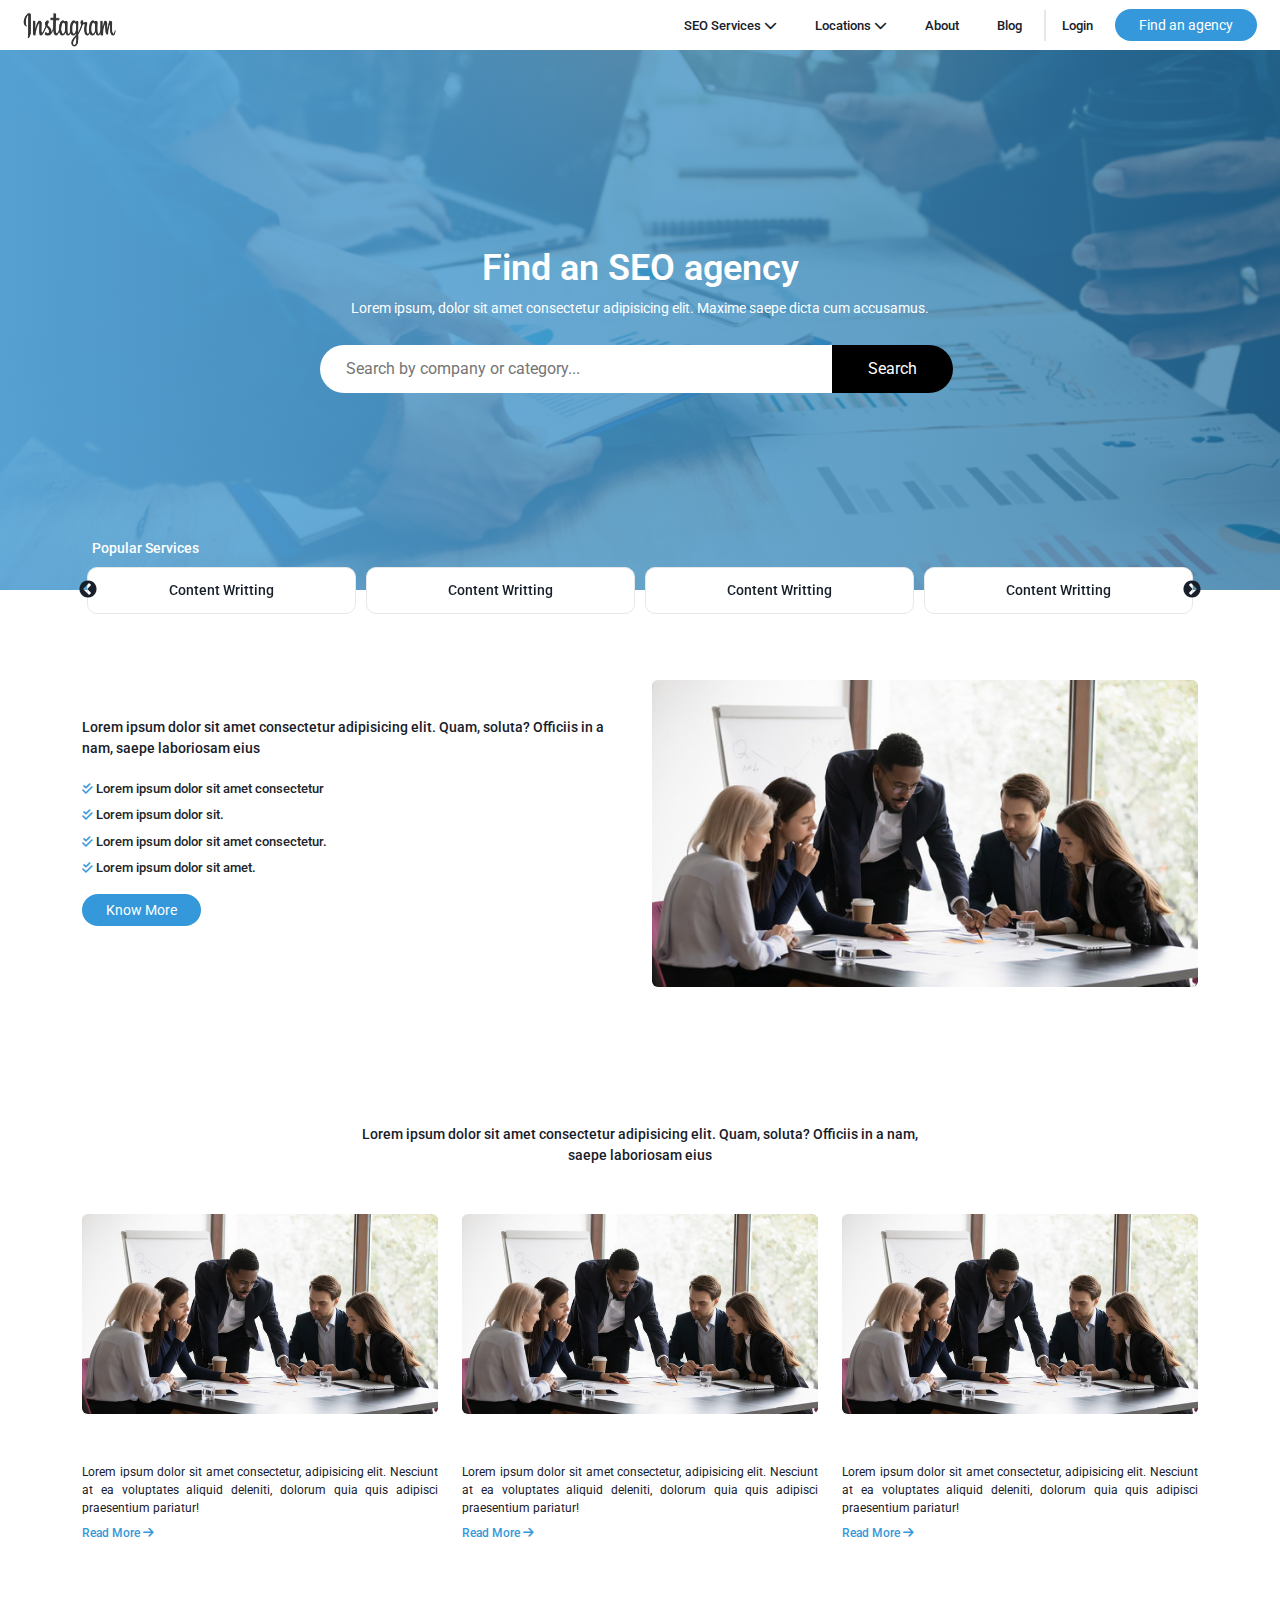
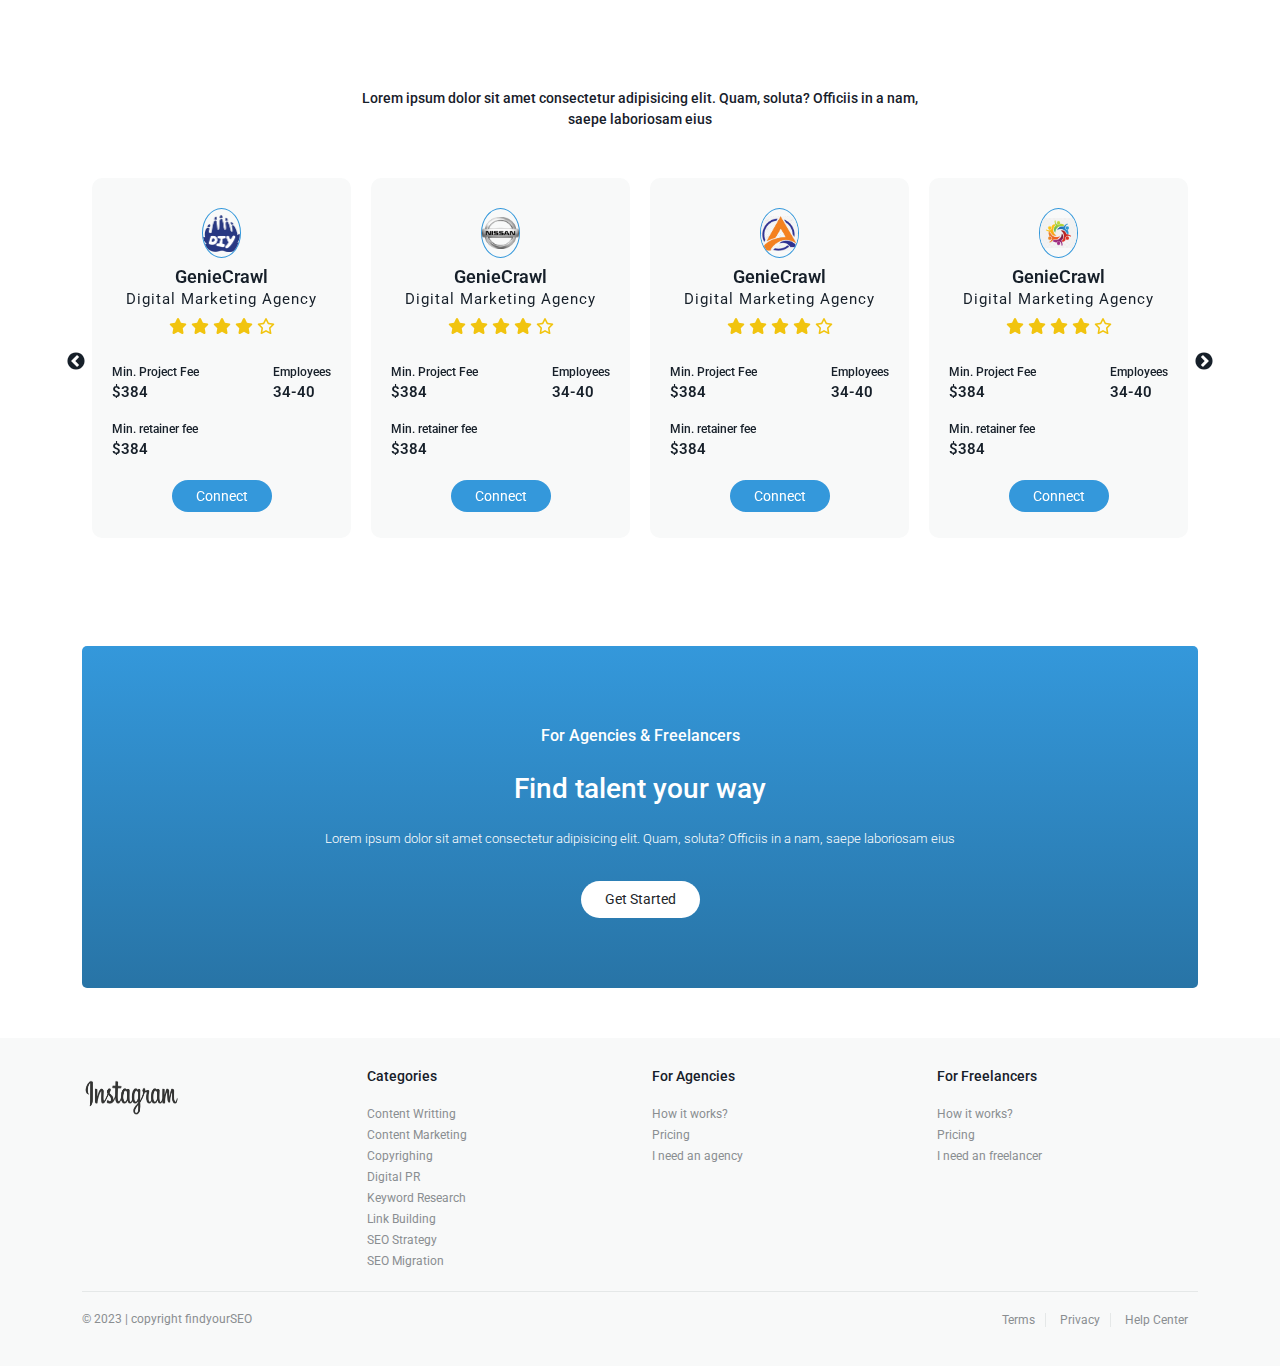
==== index.html @ be416239 "signup and home page design" ====
<!DOCTYPE html>
<html lang="en">

<head>
    <meta charset="UTF-8">
    <meta name="viewport" content="width=device-width, initial-scale=1.0">
    <title>Home</title>
    <link rel="stylesheet" href="./assets/vendors/fontawesome/css/all.min.css">
    <link rel="stylesheet" href="./assets/vendors/bootstrap/bootstrap.min.css">
    <link rel="stylesheet" href="./assets/vendors/slick-slider/slick.css">
    <link rel="stylesheet" href="./assets/vendors/slick-slider/slick-theme.css">
    <link rel="stylesheet" href="./assets/css/style.css">
</head>

<body>
    <header>
        <div>
            <img src="./assets/images/logo/logo.png" alt="" class="logo">
        </div>
        <nav>
            <ul>
                <li class="has-dropdown">
                    <a href="#">SEO Services <i class="fa-solid fa-chevron-down"></i></a>
                    <ul class="dropdown-menus">
                        <div class="d-flex justify-content-between">
                            <div>
                                <li><a href="#">Content Writting</a></li>
                                <li><a href="#">Content Marketing</a></li>
                                <li><a href="#">Copyrighing</a></li>
                                <li><a href="#">Keyword Research</a></li>
                            </div>
                            <div>

                                <li><a href="#">Digital PR</a></li>
                                <li><a href="#">SEO Strategy</a></li>
                                <li><a href="#">Link Building</a></li>
                                <li><a href="#">Technical SEO</a></li>
                            </div>
                        </div>

                    </ul>
                </li>
                <li class="has-dropdown">
                    <a href="#">Locations <i class="fa-solid fa-chevron-down"></i></a>
                    <ul class="dropdown-menus">
                        <div class="d-flex justify-content-between">
                            <div>
                                <li><a href="#">London SEO</a></li>
                                <li><a href="#">Manchester SEO</a></li>
                                <li><a href="#">Birmingham SEO</a></li>
                                <li><a href="#">Liverpool SEO</a></li>
                                <li><a href="#">Leeds SEO</a></li>
                                <li><a href="#">Bristol SEO</a></li>
                            </div>
                            <div>
                                <li><a href="#">Sheffield SEO</a></li>
                                <li><a href="#">Nottingham SEO</a></li>
                                <li><a href="#">Brighton SEO</a></li>
                                <li><a href="#">Newcastle SEO</a></li>
                                <li><a href="#">Southampton SEO</a></li>
                                <li><a href="#">Chester SEO</a></li>
                            </div>
                            <div>
                                <li><a href="#">Edinburgh SEO</a></li>
                                <li><a href="#">Clasgow SEO</a></li>
                                <li><a href="#">Cardiff SEO</a></li>
                                <li><a href="#">Wrexham SEO</a></li>
                                <li><a href="#">Swansea SEO</a></li>
                                <li><a href="#">Belfast SEO</a></li>
                            </div>
                        </div>

                    </ul>
                </li>
                <li><a href="./faq.html">About</a></li>
                <li><a href="./blog.html">Blog </a></li>
                <li><a href="./signup.html" class="for-divider">Login</i></a></li>
                <li><a href="./agency-directory.html" class="primary-btn">Find an agency</i></a></li>
            </ul>
        </nav>
    </header>

    <main>
        <!-- Banner Section -->
        <div class="banner">
            <div class="banner-inner">
                <div class="banner-inner-content">
                    <h3>Find an SEO agency</h3>
                    <p>Lorem ipsum, dolor sit amet consectetur adipisicing elit. Maxime saepe dicta cum accusamus.
                    </p>

                    <form action="#" class="search-form">
                        <div class="d-flex">
                            <input type="search" id="searchinput" placeholder="Search by company or category..."
                                required>
                            <button type="submit" class="search-btn">Search</button>
                        </div>
                        <div class="suggest" id="search-suggestion">
                            <div class="d-flex justify-content-start gap-5">
                                <div class="w-50">
                                    <li><a href="#">Content Writting</a></li>
                                    <li><a href="#">Content Marketing</a></li>
                                    <li><a href="#">Copyrighing</a></li>
                                    <li><a href="#">Keyword Research</a></li>
                                </div>
                                <div class="w-50">

                                    <li><a href="#">Digital PR</a></li>
                                    <li><a href="#">SEO Strategy</a></li>
                                    <li><a href="#">Link Building</a></li>
                                    <li><a href="#">Technical SEO</a></li>
                                </div>
                            </div>
                        </div>
                    </form>
                </div>
            </div>

            <!-- popular services  -->
            <!-- <div class=""> -->
            <div class="container popular-services">
                <h6>Popular Services</h6>
                <div class="services-slider">
                    <div class="service-slider-item">
                        <a href="#">Content Writting</a>
                    </div>
                    <div class="service-slider-item">
                        <a href="#">Content Writting</a>
                    </div>
                    <div class="service-slider-item">
                        <a href="#">Content Writting</a>
                    </div>
                    <div class="service-slider-item">
                        <a href="#">Content Writting</a>
                    </div>
                    <div class="service-slider-item">
                        <a href="#">Content Writting</a>
                    </div>
                    <div class="service-slider-item">
                        <a href="#">Content Writting</a>
                    </div>
                </div>
            </div>
            <!-- </div> -->
        </div>

        <section class="about-section">
            <div class="container">
                <div class="row">
                    <div class="col-lg-6">
                        <h3 class="section-heading">How we can help</h3>
                        <p class="section-subheading">Lorem ipsum dolor sit amet consectetur adipisicing elit. Quam,
                            soluta? Officiis in a nam,
                            saepe laboriosam eius </p>
                        <ul>
                            <li> <i class="fa-solid fa-check-double"></i> Lorem ipsum dolor sit amet consectetur </li>
                            <li><i class="fa-solid fa-check-double"></i> Lorem ipsum dolor sit.</li>
                            <li><i class="fa-solid fa-check-double"></i> Lorem ipsum dolor sit amet consectetur.</li>
                            <li><i class="fa-solid fa-check-double"></i> Lorem ipsum dolor sit amet.</li>
                        </ul>

                        <a href="#" class="primary-btn">Know More</a>
                    </div>
                    <div class="col-lg-6">
                        <img src="./assets/images/signup.jpg" alt="" class="img-fluid rounded">
                    </div>
                </div>
            </div>
        </section>

        <section class="seo-news">
            <div class="container">
                <div class="text-center mb-5 w-50 m-auto">
                    <h3 class="section-heading">SEO News</h3>
                    <p class="section-subheading">Lorem ipsum dolor sit amet consectetur adipisicing elit. Quam, soluta?
                        Officiis in a nam,
                        saepe laboriosam eius </p>
                </div>
                <div class="row">
                    <div class="col-lg-4 mb-2">
                        <div class="news-item">
                            <div>
                                <img src="./assets/images/signup.jpg" alt="" class="img-fluid rounded">
                            </div>
                            <div>
                                <h3 class="title">Lorem ipsum dolor sit amet consectetur adipisicing elit</h3>
                                <p class="content-excerpt">Lorem ipsum dolor sit amet consectetur, adipisicing elit.
                                    Nesciunt at ea voluptates
                                    aliquid deleniti, dolorum quia quis adipisci praesentium pariatur!</p>
                                <a href="#" class="readmore-link">Read More <i class="fa-solid fa-arrow-right"></i></a>
                            </div>
                        </div>
                    </div>
                    <div class="col-lg-4 mb-2">
                        <div class="news-item">
                            <div>
                                <img src="./assets/images/signup.jpg" alt="" class="img-fluid rounded">
                            </div>
                            <div>
                                <h3 class="title">Lorem ipsum dolor sit amet consectetur adipisicing elit</h3>
                                <p class="content-excerpt">Lorem ipsum dolor sit amet consectetur, adipisicing elit.
                                    Nesciunt at ea voluptates
                                    aliquid deleniti, dolorum quia quis adipisci praesentium pariatur!</p>
                                <a href="#" class="readmore-link">Read More <i class="fa-solid fa-arrow-right"></i></a>
                            </div>
                        </div>
                    </div>
                    <div class="col-lg-4 mb-2">
                        <div class="news-item">
                            <div>
                                <img src="./assets/images/signup.jpg" alt="" class="img-fluid rounded">
                            </div>
                            <div>
                                <h3 class="title">Lorem ipsum dolor sit amet consectetur adipisicing elit</h3>
                                <p class="content-excerpt">Lorem ipsum dolor sit amet consectetur, adipisicing elit.
                                    Nesciunt at ea voluptates
                                    aliquid deleniti, dolorum quia quis adipisci praesentium pariatur!</p>
                                <a href="#" class="readmore-link">Read More <i class="fa-solid fa-arrow-right"></i></a>
                            </div>
                        </div>
                    </div>
                </div>
            </div>
        </section>

        <section class="featured-agency">
            <div class="container">
                <div class="text-center mb-5 w-50 m-auto">
                    <h3 class="section-heading">Featured Agency</h3>
                    <p class="section-subheading">Lorem ipsum dolor sit amet consectetur adipisicing elit. Quam, soluta?
                        Officiis in a nam,
                        saepe laboriosam eius </p>
                </div>
                <div class="row">
                    <div class="featured-agency-slider">
                        <div class="col-lg-3 mb-2">
                            <div class="agency-card">
                                <div class="text-center">
                                    <div class="agency-logo-section">
                                        <img src="./assets/images/logo/1.png" alt="" class="img-fluid agency-logo">
                                    </div>
                                    <div>
                                        <h4 class="agency-name">GenieCrawl</h4>
                                        <p class="agency-type">Digital Marketing Agency</p>
                                    </div>

                                </div>
                                <div class="agency-rating">
                                    <li><i class="fa-solid fa-star"></i></li>
                                    <li><i class="fa-solid fa-star"></i></li>
                                    <li><i class="fa-solid fa-star"></i></li>
                                    <li><i class="fa-solid fa-star"></i></li>
                                    <li><i class="fa-regular fa-star"></i></li>
                                </div>
                                <div class="d-flex align-items-start justify-content-between mt-4 mb-4">
                                    <div>
                                        <div class="mb-3">
                                            <p class="aminity">Min. Project Fee</p>
                                            <p class="price">$384</p>

                                        </div>
                                        <div>
                                            <p class="aminity">Min. retainer fee</p>
                                            <p class="price">$384</p>

                                        </div>
                                    </div>
                                    <div>
                                        <p class="aminity">Employees</p>
                                        <p class="price">34-40</p>

                                    </div>
                                </div>
                                <div class="text-center">
                                    <a href="" class="primary-btn">Connect</a>
                                </div>
                            </div>
                        </div>
                        <div class="col-lg-3 mb-2">
                            <div class="agency-card">
                                <div class="text-center">
                                    <div>
                                        <div class="agency-logo-section">
                                            <img src="./assets/images/logo/2.png" alt=""
                                                class="img-fluid agency-logo">
                                        </div>
                                    </div>
                                    <div>
                                        <h4 class="agency-name">GenieCrawl</h4>
                                        <p class="agency-type">Digital Marketing Agency</p>
                                    </div>

                                </div>
                                <div class="agency-rating">
                                    <li><i class="fa-solid fa-star"></i></li>
                                    <li><i class="fa-solid fa-star"></i></li>
                                    <li><i class="fa-solid fa-star"></i></li>
                                    <li><i class="fa-solid fa-star"></i></li>
                                    <li><i class="fa-regular fa-star"></i></li>
                                </div>
                                <div class="d-flex align-items-start justify-content-between mt-4 mb-4">
                                    <div>
                                        <div class="mb-3">
                                            <p class="aminity">Min. Project Fee</p>
                                            <p class="price">$384</p>

                                        </div>
                                        <div>
                                            <p class="aminity">Min. retainer fee</p>
                                            <p class="price">$384</p>

                                        </div>
                                    </div>
                                    <div>
                                        <p class="aminity">Employees</p>
                                        <p class="price">34-40</p>

                                    </div>
                                </div>
                                <div class="text-center">
                                    <a href="" class="primary-btn">Connect</a>
                                </div>
                            </div>
                        </div>
                        <div class="col-lg-3 mb-2">
                            <div class="agency-card">
                                <div class="text-center">
                                    <div>
                                        <div class="agency-logo-section">
                                            <img src="./assets/images/logo/3.png" alt=""
                                                class="img-fluid agency-logo">
                                        </div>
                                    </div>
                                    <div>
                                        <h4 class="agency-name">GenieCrawl</h4>
                                        <p class="agency-type">Digital Marketing Agency</p>
                                    </div>

                                </div>
                                <div class="agency-rating">
                                    <li><i class="fa-solid fa-star"></i></li>
                                    <li><i class="fa-solid fa-star"></i></li>
                                    <li><i class="fa-solid fa-star"></i></li>
                                    <li><i class="fa-solid fa-star"></i></li>
                                    <li><i class="fa-regular fa-star"></i></li>
                                </div>
                                <div class="d-flex align-items-start justify-content-between mt-4 mb-4">
                                    <div>
                                        <div class="mb-3">
                                            <p class="aminity">Min. Project Fee</p>
                                            <p class="price">$384</p>

                                        </div>
                                        <div>
                                            <p class="aminity">Min. retainer fee</p>
                                            <p class="price">$384</p>

                                        </div>
                                    </div>
                                    <div>
                                        <p class="aminity">Employees</p>
                                        <p class="price">34-40</p>

                                    </div>
                                </div>
                                <div class="text-center">
                                    <a href="" class="primary-btn">Connect</a>
                                </div>
                            </div>
                        </div>
                        <div class="col-lg-3 mb-2">
                            <div class="agency-card">
                                <div class="text-center">
                                    <div>
                                        <div class="agency-logo-section">
                                            <img src="./assets/images/logo/4.png" alt=""
                                                class="img-fluid agency-logo">
                                        </div>
                                    </div>
                                    <div>
                                        <h4 class="agency-name">GenieCrawl</h4>
                                        <p class="agency-type">Digital Marketing Agency</p>
                                    </div>

                                </div>
                                <div class="agency-rating">
                                    <li><i class="fa-solid fa-star"></i></li>
                                    <li><i class="fa-solid fa-star"></i></li>
                                    <li><i class="fa-solid fa-star"></i></li>
                                    <li><i class="fa-solid fa-star"></i></li>
                                    <li><i class="fa-regular fa-star"></i></li>
                                </div>
                                <div class="d-flex align-items-start justify-content-between mt-4 mb-4">
                                    <div>
                                        <div class="mb-3">
                                            <p class="aminity">Min. Project Fee</p>
                                            <p class="price">$384</p>

                                        </div>
                                        <div>
                                            <p class="aminity">Min. retainer fee</p>
                                            <p class="price">$384</p>

                                        </div>
                                    </div>
                                    <div>
                                        <p class="aminity">Employees</p>
                                        <p class="price">34-40</p>

                                    </div>
                                </div>
                                <div class="text-center">
                                    <a href="" class="primary-btn">Connect</a>
                                </div>
                            </div>
                        </div>
                        <div class="col-lg-3 mb-2">
                            <div class="agency-card">
                                <div class="text-center">
                                    <div>
                                        <div class="agency-logo-section">
                                            <img src="./assets/images/logo/logo.png" alt=""
                                                class="img-fluid agency-logo">
                                        </div>
                                    </div>
                                    <div>
                                        <h4 class="agency-name">GenieCrawl</h4>
                                        <p class="agency-type">Digital Marketing Agency</p>
                                    </div>

                                </div>
                                <div class="agency-rating">
                                    <li><i class="fa-solid fa-star"></i></li>
                                    <li><i class="fa-solid fa-star"></i></li>
                                    <li><i class="fa-solid fa-star"></i></li>
                                    <li><i class="fa-solid fa-star"></i></li>
                                    <li><i class="fa-regular fa-star"></i></li>
                                </div>
                                <div class="d-flex align-items-start justify-content-between mt-4 mb-4">
                                    <div>
                                        <div class="mb-3">
                                            <p class="aminity">Min. Project Fee</p>
                                            <p class="price">$384</p>

                                        </div>
                                        <div>
                                            <p class="aminity">Min. retainer fee</p>
                                            <p class="price">$384</p>

                                        </div>
                                    </div>
                                    <div>
                                        <p class="aminity">Employees</p>
                                        <p class="price">34-40</p>

                                    </div>
                                </div>
                                <div class="text-center">
                                    <a href="" class="primary-btn">Connect</a>
                                </div>
                            </div>
                        </div>
                    </div>
                </div>
            </div>
        </section>

        <section class="cta">
            <div class="container">
                <div class="cta-content">
                    <div class="cta-content-inner">
                        <div class="d-flex align-items-center justify-content-center flex-column gap-3">
                            <h5>For Agencies & Freelancers</h5>
                            <h3 >Find talent your way</h3>
                            <p>Lorem ipsum dolor sit amet consectetur adipisicing elit. Quam, soluta?
                                Officiis in a nam, saepe laboriosam eius </p>
                            <a href="#" class="primary-btn bg-white text-dark">Get Started</a>
                        </div>
                    </div>
                </div>
            </div>
        </section>
    </main>
    <footer id="footer">
        <div class="container">
            <div class="footer-wrapper">
                <div class="footer-top-section">
                    <div class="row">
                        <div class="col-lg-3 mb-2">
                            <img src="./assets/images/logo/logo.png" alt="" class="logo">
                        </div>
                        <div class="col-lg-3 mb-2">
                            <h3 class="widget-title">Categories</h3>
                            <ul class="widget-menu">
                                <li><a href="#">Content Writting</a></li>
                                <li><a href="#">Content Marketing </a></li>
                                <li><a href="#">Copyrighing </a></li>
                                <li><a href="#">Digital PR </a></li>
                                <li><a href="#">Keyword Research </a></li>
                                <li><a href="#">Link Building </a></li>
                                <li><a href="#">SEO Strategy </a></li>
                                <li><a href="#">SEO Migration </a></li>
                            </ul>
                        </div>
                        <div class="col-lg-3 mb-2">
                            <h3 class="widget-title">For Agencies</h3>
                            <ul class="widget-menu">
                                <li><a href="#">How it works?</a></li>
                                <li><a href="#">Pricing </a></li>
                                <li><a href="#">I need an agency </a></li>
                            </ul>
                        </div>
                        <div class="col-lg-3 mb-2">
                            <h3 class="widget-title">For Freelancers</h3>
                            <ul class="widget-menu">
                                <li><a href="#">How it works?</a></li>
                                <li><a href="#">Pricing </a></li>
                                <li><a href="#">I need an freelancer </a></li>
                            </ul>
                        </div>
                    </div>
                </div>
                <div class="footer-bottom-section">
                    <div class="d-flex align-items-center justify-content-between">
                        <div>
                            <p class="copyright-text">&copy; 2023 | copyright findyourSEO</p>
                        </div>
                        <div class="footer-bottom-section-menu">
                            <a href="#">Terms</a>
                            <a href="#">Privacy</a>
                            <a href="#">Help Center</a>
                        </div>
                    </div>
                </div>
            </div>
        </div>
    </footer>

    <script src="./assets/js/jquery.min.js"></script>
    <script src="./assets/vendors/bootstrap/bootstrap.bundle.min.js"></script>
    <script src="./assets/vendors/slick-slider/slick.min.js"></script>
    <script src="./assets/js/main.js"></script>


    <script>
        // Display the search suggestion

        let input = document.getElementById('searchinput');
        let suggestion = document.getElementById('search-suggestion');
        input.addEventListener('keyup', function () {
            if (!input.value) {
                suggestion.style.display = 'none';
            } else {
                suggestion.style.display = 'block';
            }
        });

        $('.services-slider').slick({
            slidesToShow: 4,
            slidesToScroll: 1,
            autoplay: true,
            autoplaySpeed: 4000,
        });
        $('.featured-agency-slider').slick({
            slidesToShow: 4,
            slidesToScroll: 1,
            autoplay: true,
            autoplaySpeed: 4000,
        });

    </script>
</body>

</html>
---- assets/css/style.css ----
@import url('https://fonts.googleapis.com/css2?family=Roboto:ital,wght@0,300;0,400;0,500;0,700;0,900;1,400&display=swap');
/* Variables */

:root {
    --primaryColor: #3498DB;
    --bodyColor: #FFF;
    --grayColor: #F8F9F9;
    --borderColor: #E5E8E8;
    --textColor: #8a8e91;
    --headingColor: #17202A;
    --primaryFont: 'Roboto';
    --commonGradient: linear-gradient(to top, #2874A6, #3498DB);
    --commonGradientOpacity: linear-gradient(to left, rgba(40, 116, 166, 0.7),rgba(93, 173, 226,0.9))
}
/*  Globall */

* {
    margin: 0px;
    padding: 0px;
    box-sizing: border-box;
}

body {
    background-color: var(--bodyColor);
    font-family: var(--primaryFont);
}

a {
    text-decoration: none;
}

ul {
    padding: 0;
    margin: 0;
}

li {
    list-style: none;
}

p {
    color: var(--textColor);
    font-size: 14px;
}

h1,
h2,
h3,
h4,
h5,
h6 {
    color: var(--headingColor);
}
section{
    padding: 50px 0px;
}
.section-heading{
    font-size: 24px;
    font-weight: 600;
}
.section-subheading{
    color: var(--headingColor);
    font-size: 14px;
    font-weight: 500;
}
input[type=text],
input[type=password],
input[type=email] {
    outline: none;
    border: 1px solid var(--borderColor);
    background-color: var(--grayColor);
    border-radius: 20px;
    padding: 5px 15px;
    display: inline-block;
    width: 100%;
    font-size: 14px;
}

.primary-btn {
    border: none;
    outline: none;
    background: var(--primaryColor);
    color: white;
    padding: 8px 24px;
    border-radius: 20px;
    font-size: 14px;
    font-weight: 400;

}
.readmore-link{
    font-size: 12px;
    color: var(--primaryColor);
    font-weight: 500;
    padding: 5px 0px;
}
/* Home Header */
header{
    display: flex;
    align-items: center;
    justify-content: space-between;
    padding: 0px 20px;
}
.logo {
    width: 100px;
    height: 50px;

}

header nav ul{
    display: flex;
    align-items: center;
    justify-content: space-around;
}
header nav ul li a {
    padding: 8px 16px;
    margin: 0px 3px;
    color: var(--headingColor);
    font-size: 13px;
    font-weight: 500;
}
header nav ul li a:hover{
    color: var(--primaryColor);
}
header nav ul li.has-dropdown{
    position: relative;
}
header nav ul li a.for-divider{
    border-left: 2px solid var(--borderColor);
}
.dropdown-menus{
    display: none;
    position: absolute;
    top: 30px;
    width: 350px;
    padding: 5px;
    border-bottom-left-radius: 5px;
    border-bottom-right-radius: 5px;
    border: 1px solid var(--borderColor);
    z-index: 999;
    background-color: var(--bodyColor);
}
.dropdown-menus li a {
    display: block;
    color: var(--headingColor);
    font-size: 10px;
    font-weight: 500;
} 
header nav ul li.has-dropdown:hover .dropdown-menus{
    display: block;
}
/* Banner Section */


.banner{
    background-image: url('../images/login.jpg');
    background-size: cover;
    background-position: center;
    background-repeat: no-repeat;
    height: 60vh;
    width: 100%;
    position: relative;
}
.banner-inner{
    width: 100%;
    height: 100%;
    /* position: absolute; */
    background-image: var(--commonGradientOpacity);
}
.banner-inner-content{
    display: flex;
    align-items: center;
    justify-content: center;
    flex-direction: column;
    height: 100%;
    width: 100%;
}
.banner-inner-content h3{
    color: var(--bodyColor);
    font-weight: 600;
    font-size: 36px;
}

.banner-inner-content p{
    color: var(--bodyColor);
}

.banner-inner-content .search-form{
    width: 50%;
    margin: 0 auto;
    text-align: center;
    margin-top: 10px;
    position: relative;
}
.banner-inner-content .search-form input[type=search]{
    width: 80%;
    padding: 12px 26px;
    font-size: 16px;
    border: none;
    outline: none;
    border-top-left-radius: 25px;
    border-bottom-left-radius: 25px;
}
.banner-inner-content .search-form .search-btn {
    background: black;
    color: white;
    border: none;
    outline: none;
    font-size: 16px;
    padding: 12px 36px;
    border-top-right-radius: 25px;
    border-bottom-right-radius: 25px;
}
.banner-inner-content .search-form .suggest{
    display: none;
    position: absolute;
    top: 55px;
    width: 96%;
    padding: 5px;
    border-radius: 10px;
    border: 1px solid var(--borderColor);
    z-index: 999;
    background-color: var(--bodyColor);
}
.suggest li a {
    display: block;
    color: var(--headingColor);
    font-size: 10px;
    font-weight: 500;
    padding: 8px 16px;
}
.suggest li a:hover{
    color: var(--primaryColor);
}
.popular-services{
    margin-top: -50px;
}
.popular-services h6{
    margin-bottom: 10px;
    margin-left: 10px;
    font-size: 14px;
    font-weight: 500;
    color: var(--bodyColor);
    
}
.popular-services .services-slider{
    display: flex;
    align-items: center;
    justify-content: space-evenly;
   
}
.popular-services .services-slider .service-slider-item {
    border-radius: 10px;
    background: var(--bodyColor);
    padding: 12px 36px;
    font-size: 14px;
    font-weight: 500;
    border: 1px solid var(--borderColor);
    text-align: center;
    margin: 0px 5px;
}
.popular-services .services-slider .service-slider-item a{
    color: var(--headingColor);
}
.popular-services .services-slider .service-slider-item:hover a{
    color: var(--primaryColor);
}

.slick-prev {
    /* background: var(--headingColor); */
    position: absolute;
    left: -4px;
    top: 0x;
    z-index: 99;
    border-radius: 50%;
    padding: 0px;
    border: 0px;
}

.slick-next {
    /* background: var(--headingColor); */
    position: absolute;
    right: -4px;
    top: 0x;
    z-index: 99;
    border-radius: 50%;
    padding: 0px;
    border: 0px;
}
.slick-prev:before,
.slick-next:before {
    color: var(--headingColor) !important;
    opacity: 1 !important;
}


/* About section */
.about-section{
    margin-top: 40px;
}
.about-section ul{
    margin: 20px 0px;
}
.about-section ul li{
    display: block;
    margin: 7px 0px;
    font-size: 13px;
    font-weight: 500;
}
.about-section ul li i{
    color: var(--primaryColor);
    font-size: 12px;
}


/* SEO News */
.news-item .title{
    font-size: 16px;
    text-align: justify;
    font-weight: 500;
    margin: 5px 0px;
}

.news-item .content-excerpt{
    font-size: 12px;
    font-weight: 400;
    color: var(--headingColor);
    text-align: justify;
    margin: 3px 0px;
}

/* Agency Section */

.featured-agency .agency-card{
    background-color: var(--grayColor);
    border-radius: 10px;
    padding: 30px 20px;
    margin: 0px 10px;
}
.agency-logo-section{
    width: 18%;
    margin: 0 auto;
    margin-bottom: 8px;
}
.agency-logo{
    width: 50px;
    height: 50px;
    border-radius: 50%;
    object-fit: contain;
    border: 1px solid var(--primaryColor);
 
}
.agency-name{
    font-size: 18px;
    font-weight: 600;
    color: var(--headingColor);
    margin: 0px;
}
.agency-type{
    color: var(--headingColor);
    font-size: 15px;
    letter-spacing: 1px;
    font-weight: 400;
    margin: 0px;
}
.agency-rating{
    width: 90%;
    margin: 5px auto;
    text-align: center;
}
.agency-rating li{
    display: inline-block;
}
.agency-rating li i.fa-star{
    color: #F1C40F;
}
.aminity{
    color: var(--headingColor);
    font-size: 12px;
    font-weight: 500;
    margin: 0px;
}
.price{
    color: var(--headingColor);
    font-size: 15px;
    font-weight: 600;
    margin: 0px;
}


/* CTA */
.cta-content{
    background-image: var(--commonGradient);
    padding: 20px;
    border-radius: 5px;
}
.cta-content-inner{
    padding: 50px;
}
.cta-content-inner h5,h3,p{
    color: var(--bodyColor);
}
.cta-content-inner h5{
    font-size: 16px;
    font-weight: 500;
    margin: 10px 0px
}
.cta-content-inner h3{
    font-size: 28px;
}
.cta-content-inner p{
    font-size: 13px;
    font-weight: 300;
}

/* Footer */
footer{
    background-color: var(--grayColor);
    padding-top: 30px;
    padding-bottom: 20px;
}
.footer-top-section{
    padding-bottom: 10px;
    border-bottom: 1px solid var(--borderColor);
}
.widget-title{
    color: var(--headingColor);
    font-size: 14px;
    font-weight: 500;
    margin-bottom: 20px;
}
.widget-menu li a{
    color: var(--textColor);
    font-size: 12px;
    display: block;
    margin: 3px 0px;
}
.widget-menu li a:hover{
    color: var(--primaryColor);
}
.footer-bottom-section{
    padding: 15px 0px;
}
.copyright-text{
    color: var(--textColor);
    font-size: 12px;
    margin: 0px;
}
.footer-bottom-section-menu a{
    font-size: 12px;
    border-right: 1px solid var(--borderColor);
    padding: 0px 10px;
    color: var(--textColor);
}
.footer-bottom-section-menu a:last-child{
    border-right: none;
}


/* Sign Up Page */

.signup-page {
    background-color: var(--grayColor);
    position: relative;
    height: 100vh;
}

.signup-page .signup-section-wrapper {
    background: #fff;
    margin: 0;
    position: absolute;
    top: 50%;
    left: 50%;
    transform: translate(-50%, -50%);
    height: 70vh;
    width: 60%;
}


.signup-page .signup-section-wrapper .signup-section-wrapper-inner {
    display: flex;
    align-items: center;
    height: 100%;
}

.signup-page .signup-section-wrapper .form-section {
    width: 50%;
    height: 100%;
    padding: 10px;
}

.form-section .form-content {
    display: flex;
    align-items: center;
    height: 100%;
    
}

.form-content-inner {
    min-width: 100%;

}

.form-section .tab-bar {
    border-bottom: 2px solid var(--borderColor);
}

.form-section .tab-bar .tablinks {
    border: none;
    outline: none;
    font-weight: 800;
    color: var(--headingColor);
    padding: 5px 20px;
    background-color: transparent;
}

.form-section .tab-bar .tablinks.active {
    border-bottom: 2px solid var(--primaryColor);
    color: var(--primaryColor);
}

.form-section .tab-content-wrapper {
    margin-top: 20px;
    min-height: 250px;

}

.form-section .tab-content-wrapper .position-forgot-link {
    position: relative;
}

.form-section .tab-content-wrapper .forgot-link {
    position: absolute;
    bottom: 17px;
    right: 0px;
    display: block;
    width: 110px;
    font-size: 13px;
    text-decoration: underline;
    color: var(--primaryColor);
}

.form-section .terms-check {
    display: flex;
    align-items: center;
    font-size: 13px;
    display: block;
    margin-bottom: 12px;
}

.signup-page .signup-section-wrapper .banner-section {
    width: 50%;
    background-image: url('../images/signup.jpg');
    background-size: cover;
    background-repeat: no-repeat;
    background-position: center;
    height: 100%;
    position: relative;

}
.banner-section-inner-content{
    width: 100%;
    height: 100%;
    position: absolute;
    background-color: rgba(52, 152, 219, 0.7);
}
.banner-section-inner-content #banner-title{
    
    color: var(--bodyColor);
    display: flex;
    align-items: center;
    justify-content: center;
    height: 100%;
}
.signup-page .signup-section-wrapper .form-section .signup-page-tabcontent {
    display: none;
}
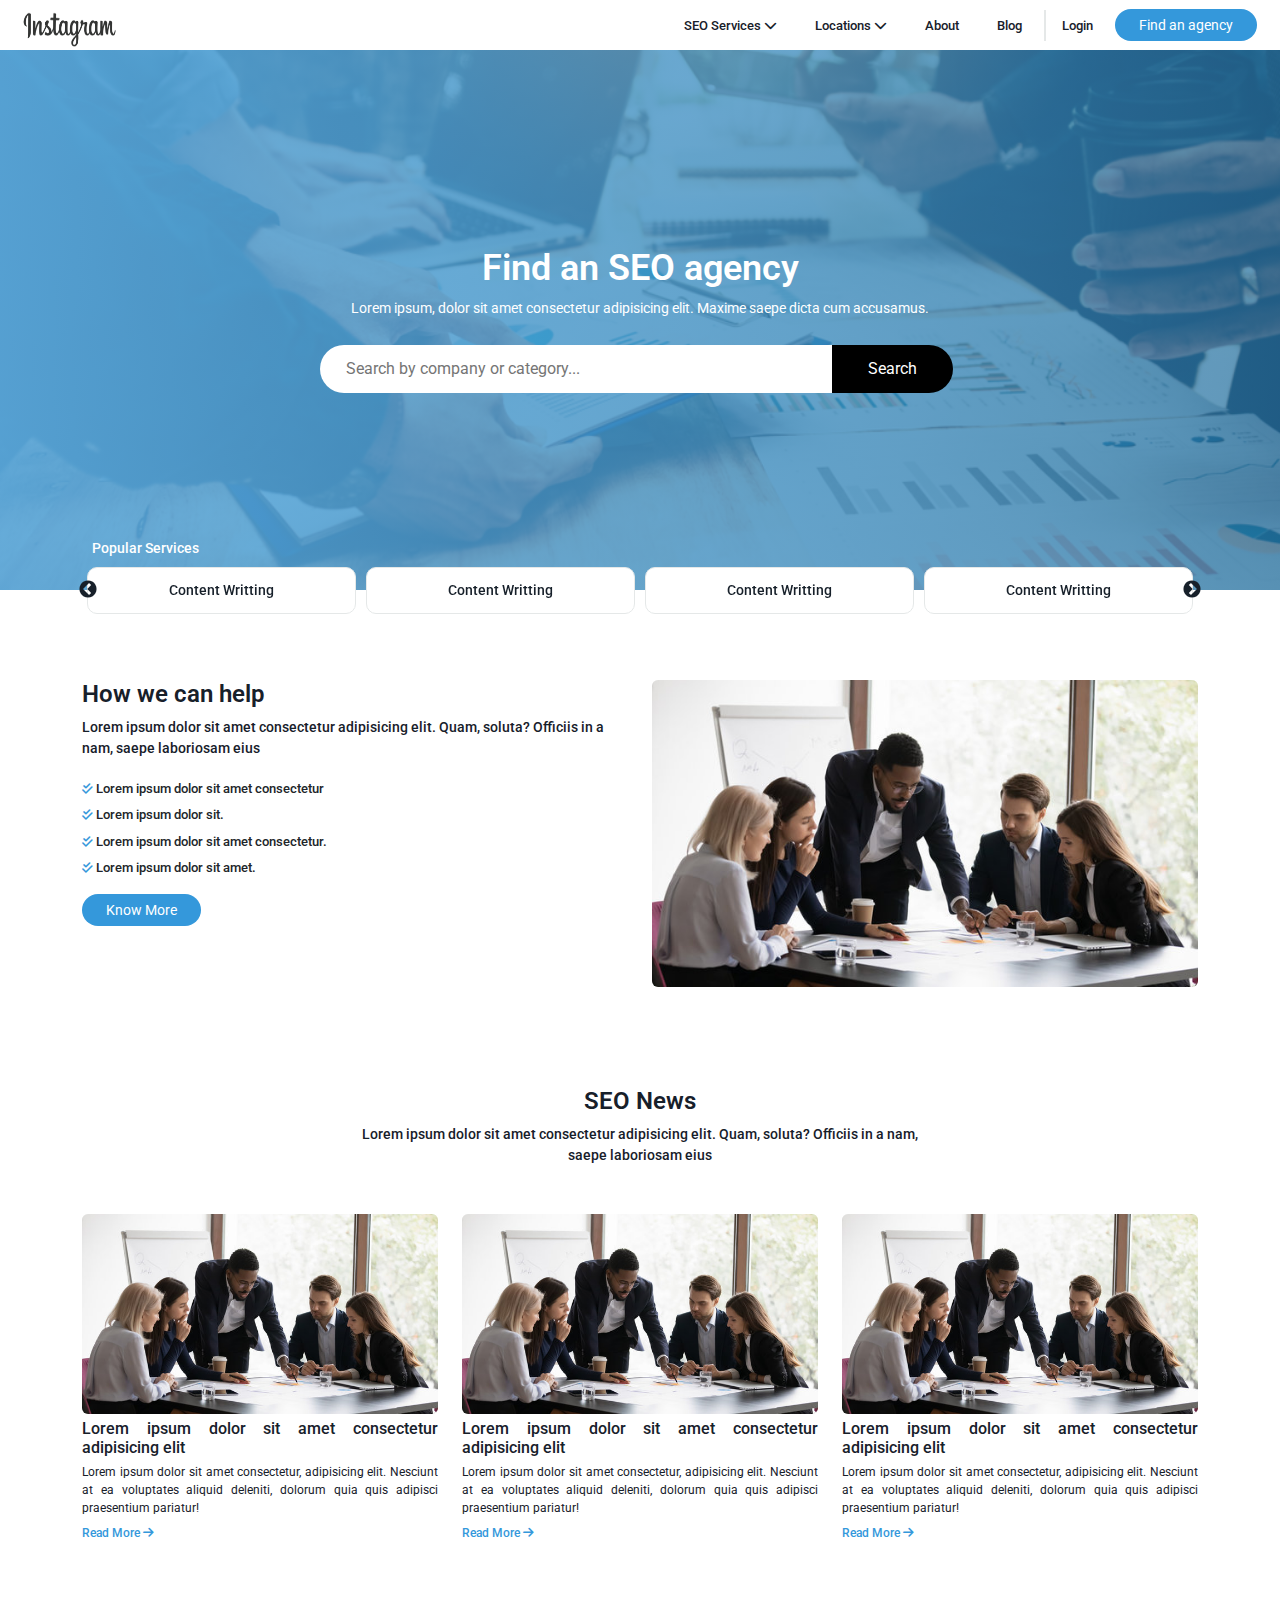
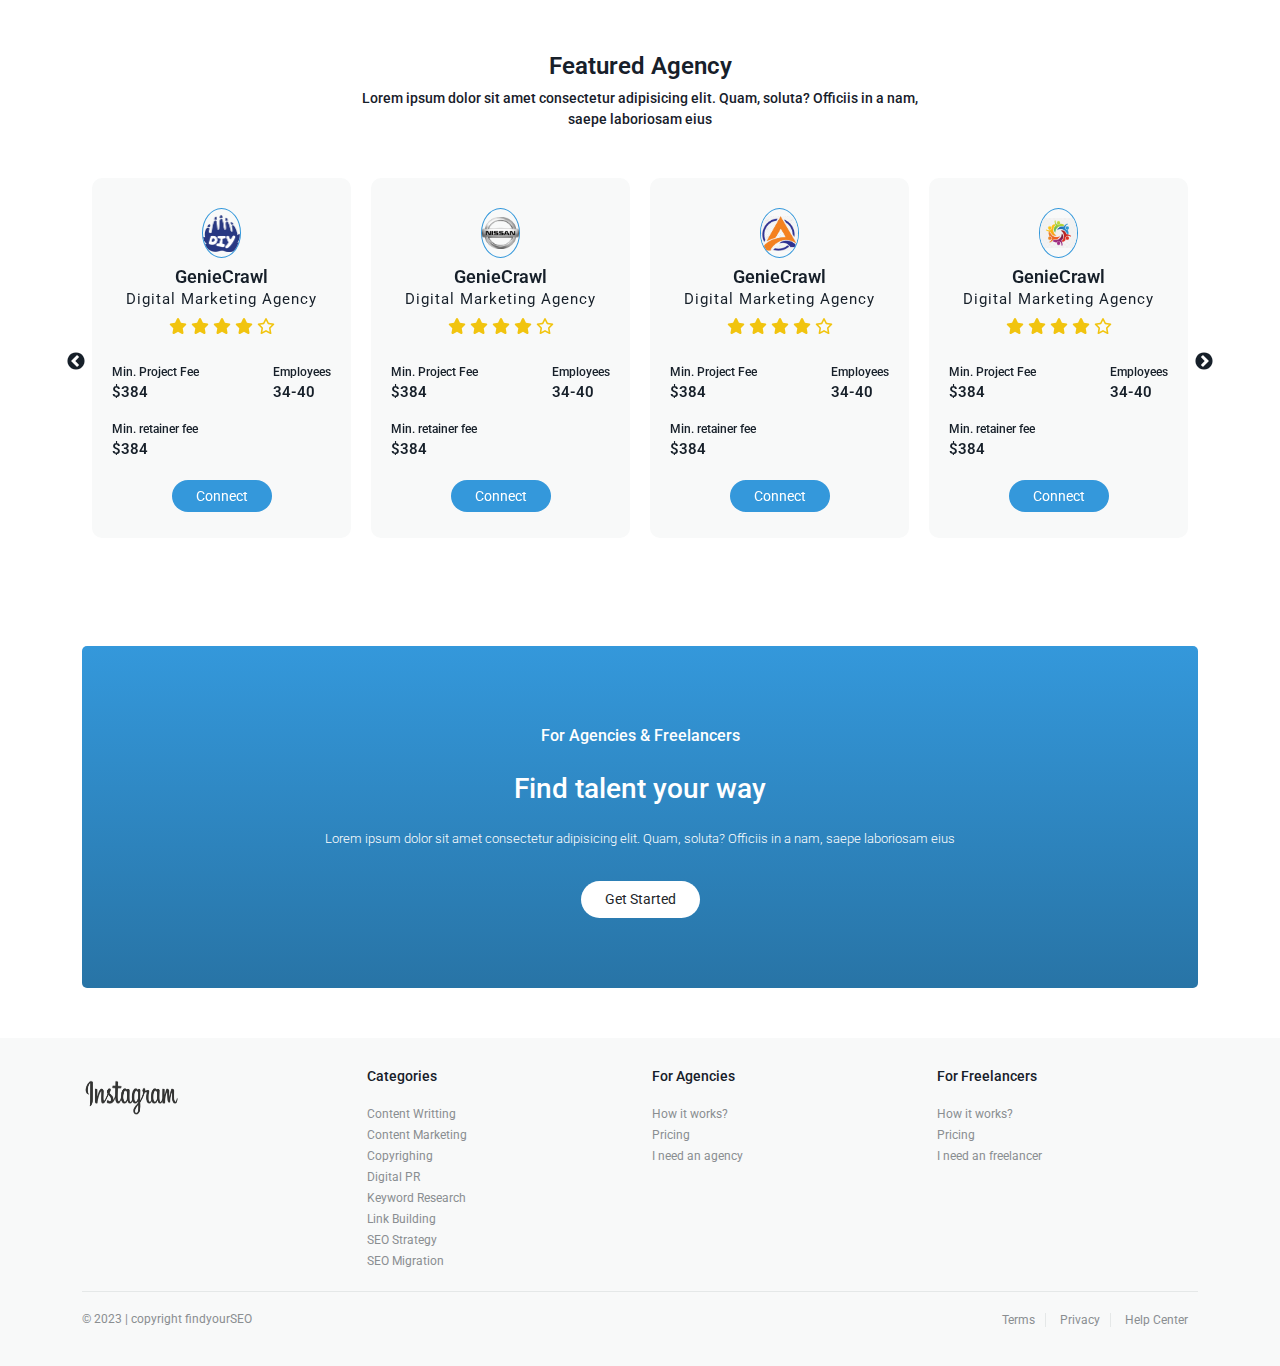
==== commit 786f8df2: "agency directory page" ====
--- a/index.html
+++ b/index.html
@@ -12,7 +12,7 @@
     <link rel="stylesheet" href="./assets/css/style.css">
 </head>
 
-<body>
+<body class="page-home">
     <header>
         <div>
             <img src="./assets/images/logo/logo.png" alt="" class="logo">
--- a/assets/css/style.css
+++ b/assets/css/style.css
@@ -9,6 +9,7 @@
     --textColor: #8a8e91;
     --headingColor: #17202A;
     --primaryFont: 'Roboto';
+    --headerBottomGradient: linear-gradient(to right, #212F3C,#2874A6);
     --commonGradient: linear-gradient(to top, #2874A6, #3498DB);
     --commonGradientOpacity: linear-gradient(to left, rgba(40, 116, 166, 0.7),rgba(93, 173, 226,0.9))
 }
@@ -50,6 +51,11 @@
 h5,
 h6 {
     color: var(--headingColor);
+}
+.common-banner{
+    background-image: var(--headerBottomGradient);
+    height: 35px;
+    width: 100%;
 }
 section{
     padding: 50px 0px;
@@ -105,7 +111,6 @@
     height: 50px;
 
 }
-
 header nav ul{
     display: flex;
     align-items: center;
@@ -330,7 +335,7 @@
 
 /* Agency Section */
 
-.featured-agency .agency-card{
+ .agency-card{
     background-color: var(--grayColor);
     border-radius: 10px;
     padding: 30px 20px;
@@ -396,7 +401,9 @@
 .cta-content-inner{
     padding: 50px;
 }
-.cta-content-inner h5,h3,p{
+.cta-content-inner h5,
+.cta-content-inner h3,
+.cta-content-inner p{
     color: var(--bodyColor);
 }
 .cta-content-inner h5{
@@ -453,6 +460,121 @@
 }
 .footer-bottom-section-menu a:last-child{
     border-right: none;
+}
+
+
+/* Agency Page */
+ 
+
+.agency-banner-inner-info {
+    padding-top: 40px;
+    padding-bottom: 20px;
+    border-bottom: 2px solid var(--borderColor);
+}
+
+.agency-banner-inner-info h3{
+    margin: 0px;
+}
+.agency-banner-inner-info p{
+    margin: 5px 0px;
+    font-size: 12px;
+    color: var(--headingColor);
+}
+
+.agencies-section-header {
+    display: flex;
+    align-items: center;
+    justify-content: space-between;
+    flex-wrap: wrap;
+    padding: 10px 0px;
+}
+.company-count p {
+    font-size: 12px;
+    font-weight: 500;
+    color: var(--headingColor);
+    margin: 0px;
+}
+.sort-label{
+    font-size: 12px;
+}
+.sort-select-input {
+    font-size: 12px;
+    border-radius: 9px;
+    padding: 3px 10px;
+    font-weight: 500;
+}
+
+.agency-wrapper{
+    padding-bottom: 40px;
+}
+.left-side-widgets {
+    border: 1px solid var(--borderColor);
+    border-radius: 5px;
+}
+.left-side-widgets-title{
+    font-weight: 500;
+    font-size: 16px;
+    padding: 15px;
+}
+.left-widget{
+    border-bottom: 1px solid var(--borderColor);
+    padding: 15px;
+}
+.left-widget:last-child{
+    border-bottom: none;
+}
+.left-widget-title{
+    font-size: 13px;
+    font-weight: 500;
+    text-transform: uppercase;
+}
+.left-widget a {
+    font-size: 11px;
+    margin: 5px 0px;
+    display: block;
+    color: var(--headingColor);
+    font-weight: 500;
+}
+.left-widget a:hover {
+    color: var(--primaryColor);
+}
+.left-widget label{
+    font-size: 11px;
+    font-weight: 500;
+}
+
+.location-list{
+    background-color: var(--grayColor);
+}
+.location-list-title{
+    font-size: 20px;
+    margin-bottom: 30px;
+}
+.location-list-item {
+    font-size: 12px;
+    color: var(--headingColor);
+    font-weight: 500;
+    display: block;
+    margin: 5px 0px;
+}
+
+.location-list-item:hover {
+    color: var(--primaryColor);
+}
+.agency-directory-faq{
+    background-color: var(--bodyColor);
+}
+.agency-directory-faq-content{
+    width: 50%;
+    margin: 0 auto;
+}
+.accordion-header .accordion-button{
+    font-weight: 500;
+    font-size: 16px;
+    background-color: transparent;
+}
+.accordion-body{
+    font-size: 12px !important;
 }
 
 
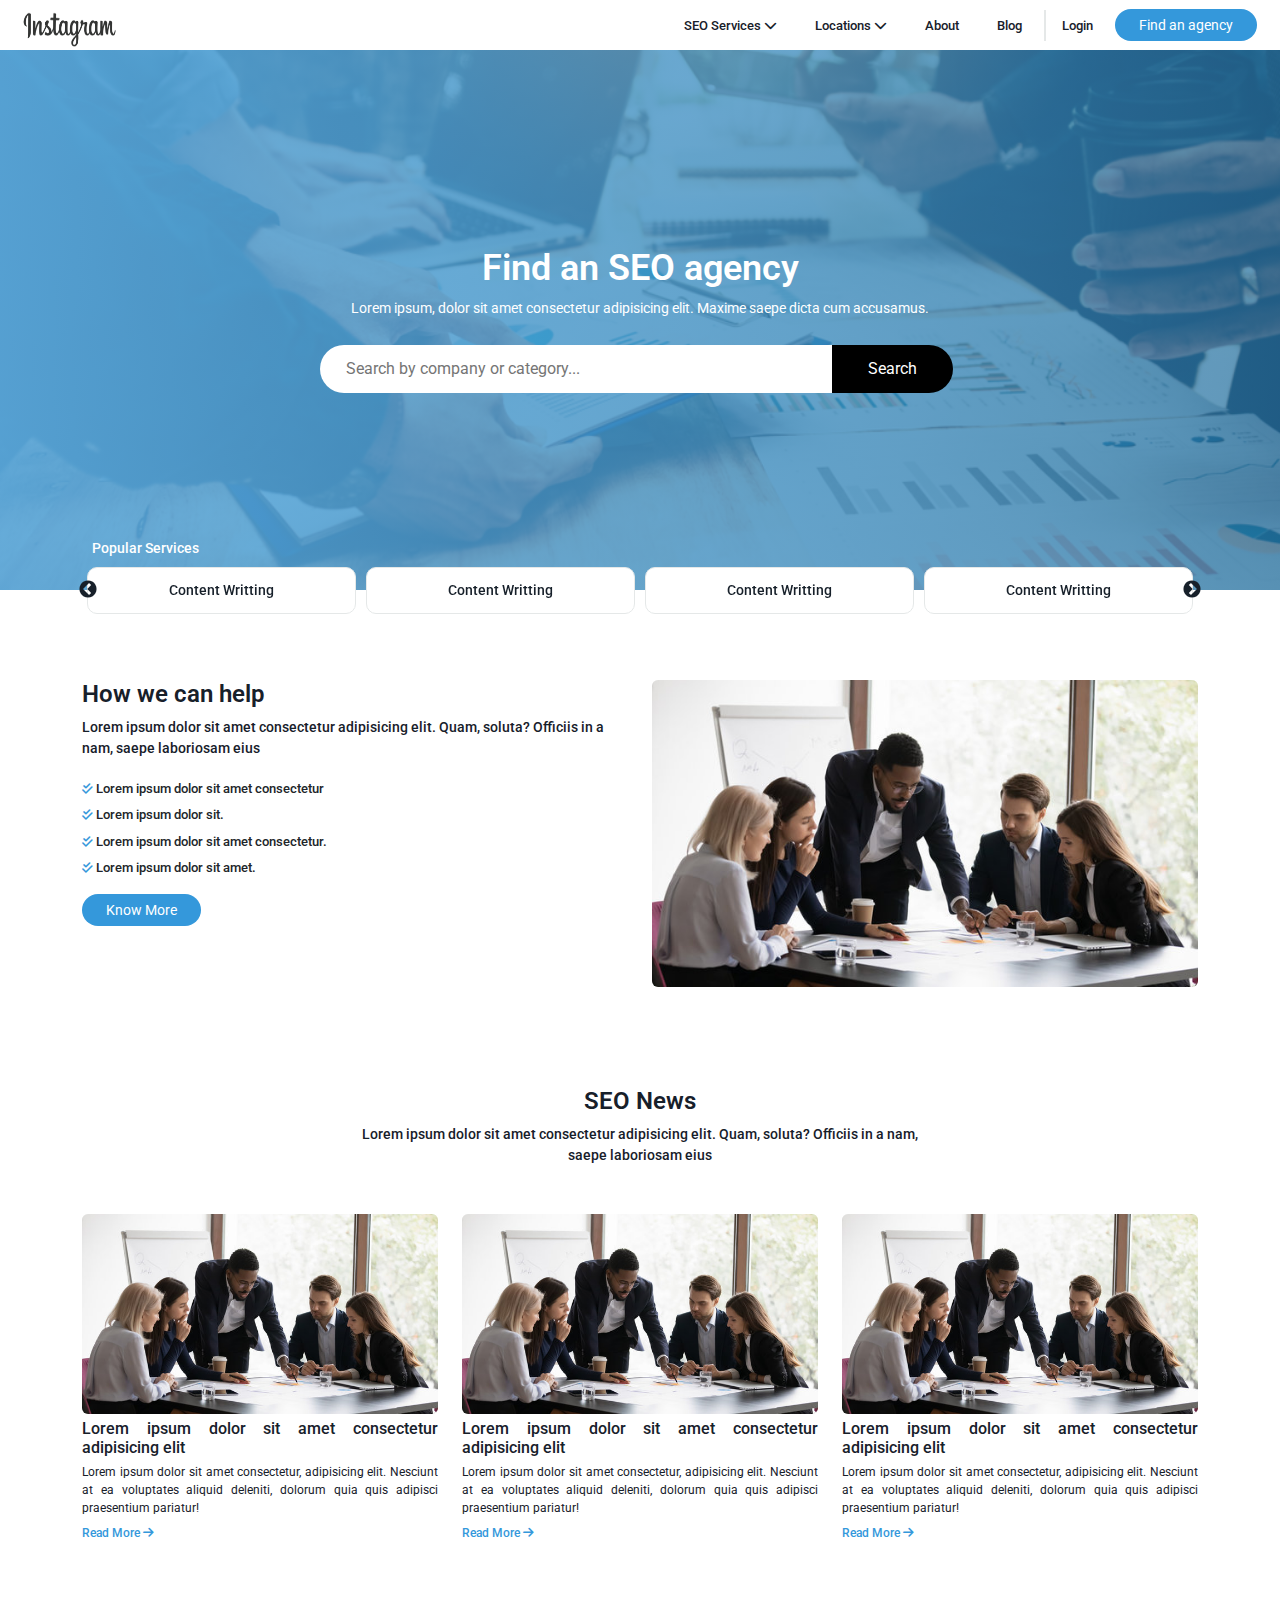
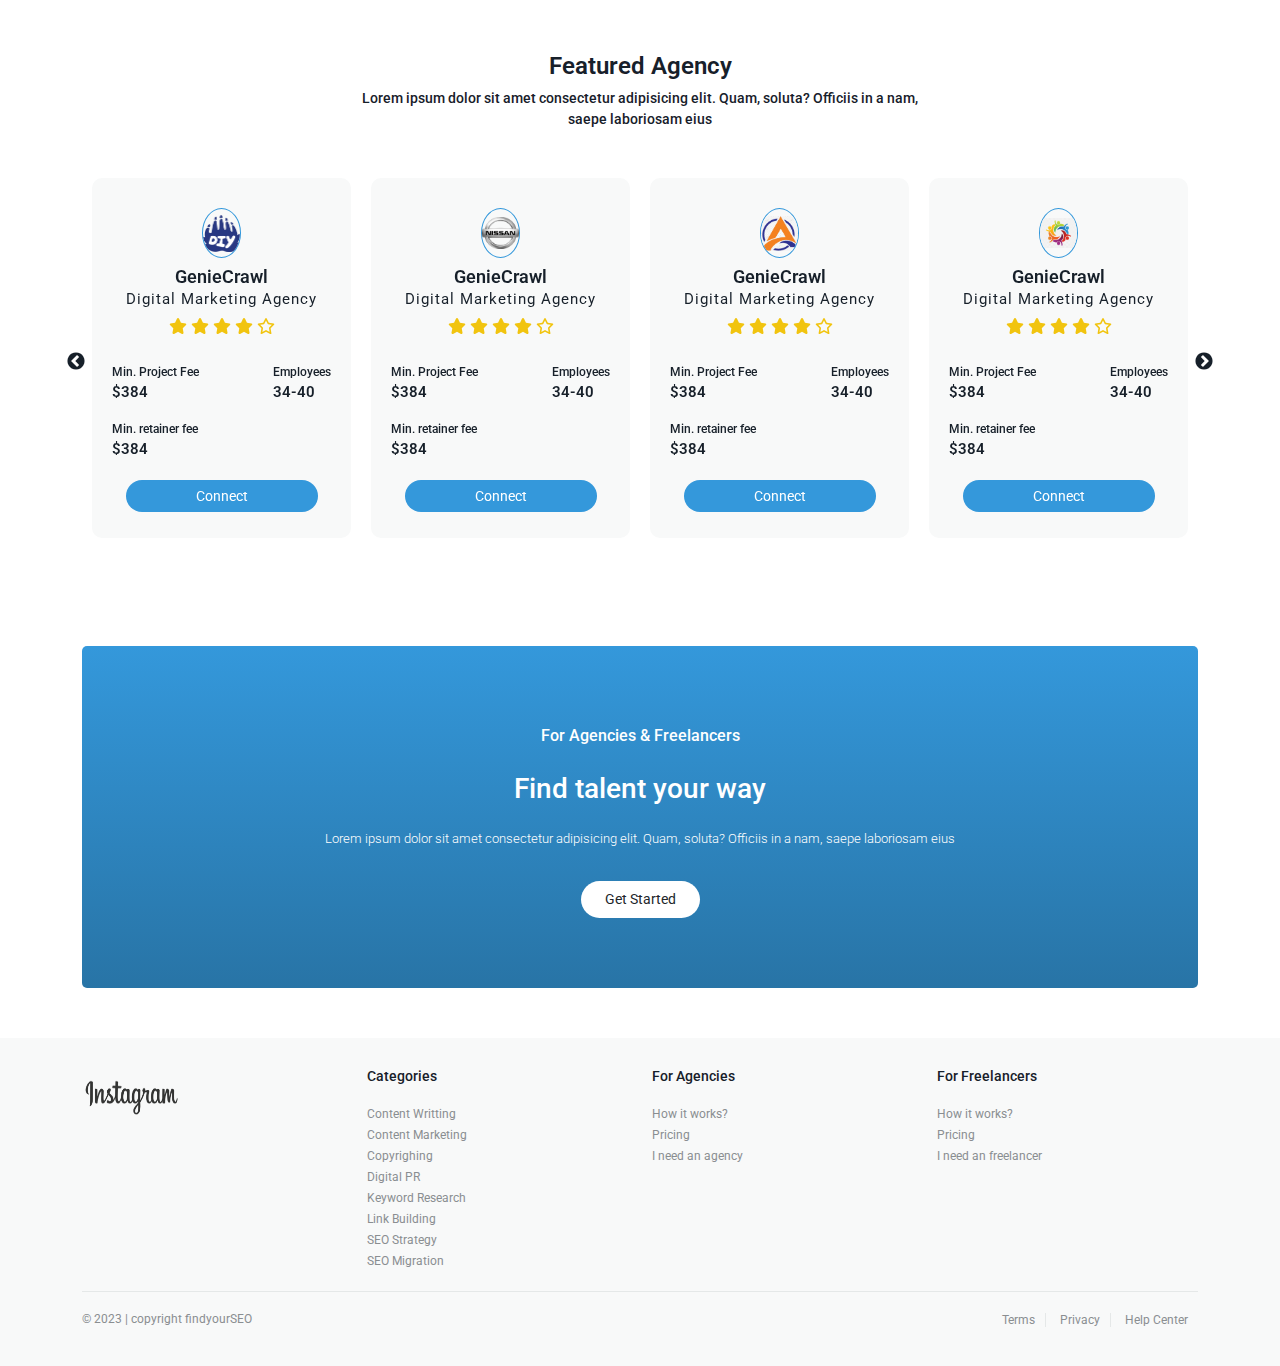
==== commit e1f9b7b1: "primary btn lg" ====
--- a/index.html
+++ b/index.html
@@ -272,7 +272,7 @@
                                     </div>
                                 </div>
                                 <div class="text-center">
-                                    <a href="" class="primary-btn">Connect</a>
+                                    <a href="" class="primary-btn-lg">Connect</a>
                                 </div>
                             </div>
                         </div>
@@ -318,7 +318,7 @@
                                     </div>
                                 </div>
                                 <div class="text-center">
-                                    <a href="" class="primary-btn">Connect</a>
+                                    <a href="" class="primary-btn-lg">Connect</a>
                                 </div>
                             </div>
                         </div>
@@ -364,7 +364,7 @@
                                     </div>
                                 </div>
                                 <div class="text-center">
-                                    <a href="" class="primary-btn">Connect</a>
+                                    <a href="" class="primary-btn-lg">Connect</a>
                                 </div>
                             </div>
                         </div>
@@ -410,7 +410,7 @@
                                     </div>
                                 </div>
                                 <div class="text-center">
-                                    <a href="" class="primary-btn">Connect</a>
+                                    <a href="" class="primary-btn-lg">Connect</a>
                                 </div>
                             </div>
                         </div>
@@ -456,7 +456,7 @@
                                     </div>
                                 </div>
                                 <div class="text-center">
-                                    <a href="" class="primary-btn">Connect</a>
+                                    <a href="" class="primary-btn-lg">Connect</a>
                                 </div>
                             </div>
                         </div>
--- a/assets/css/style.css
+++ b/assets/css/style.css
@@ -93,6 +93,17 @@
     font-weight: 400;
 
 }
+
+.primary-btn-lg{
+    border: none;
+    outline: none;
+    background: var(--primaryColor);
+    color: white;
+    padding: 8px 70px;
+    border-radius: 20px;
+    font-size: 14px;
+    font-weight: 400;
+}
 .readmore-link{
     font-size: 12px;
     color: var(--primaryColor);
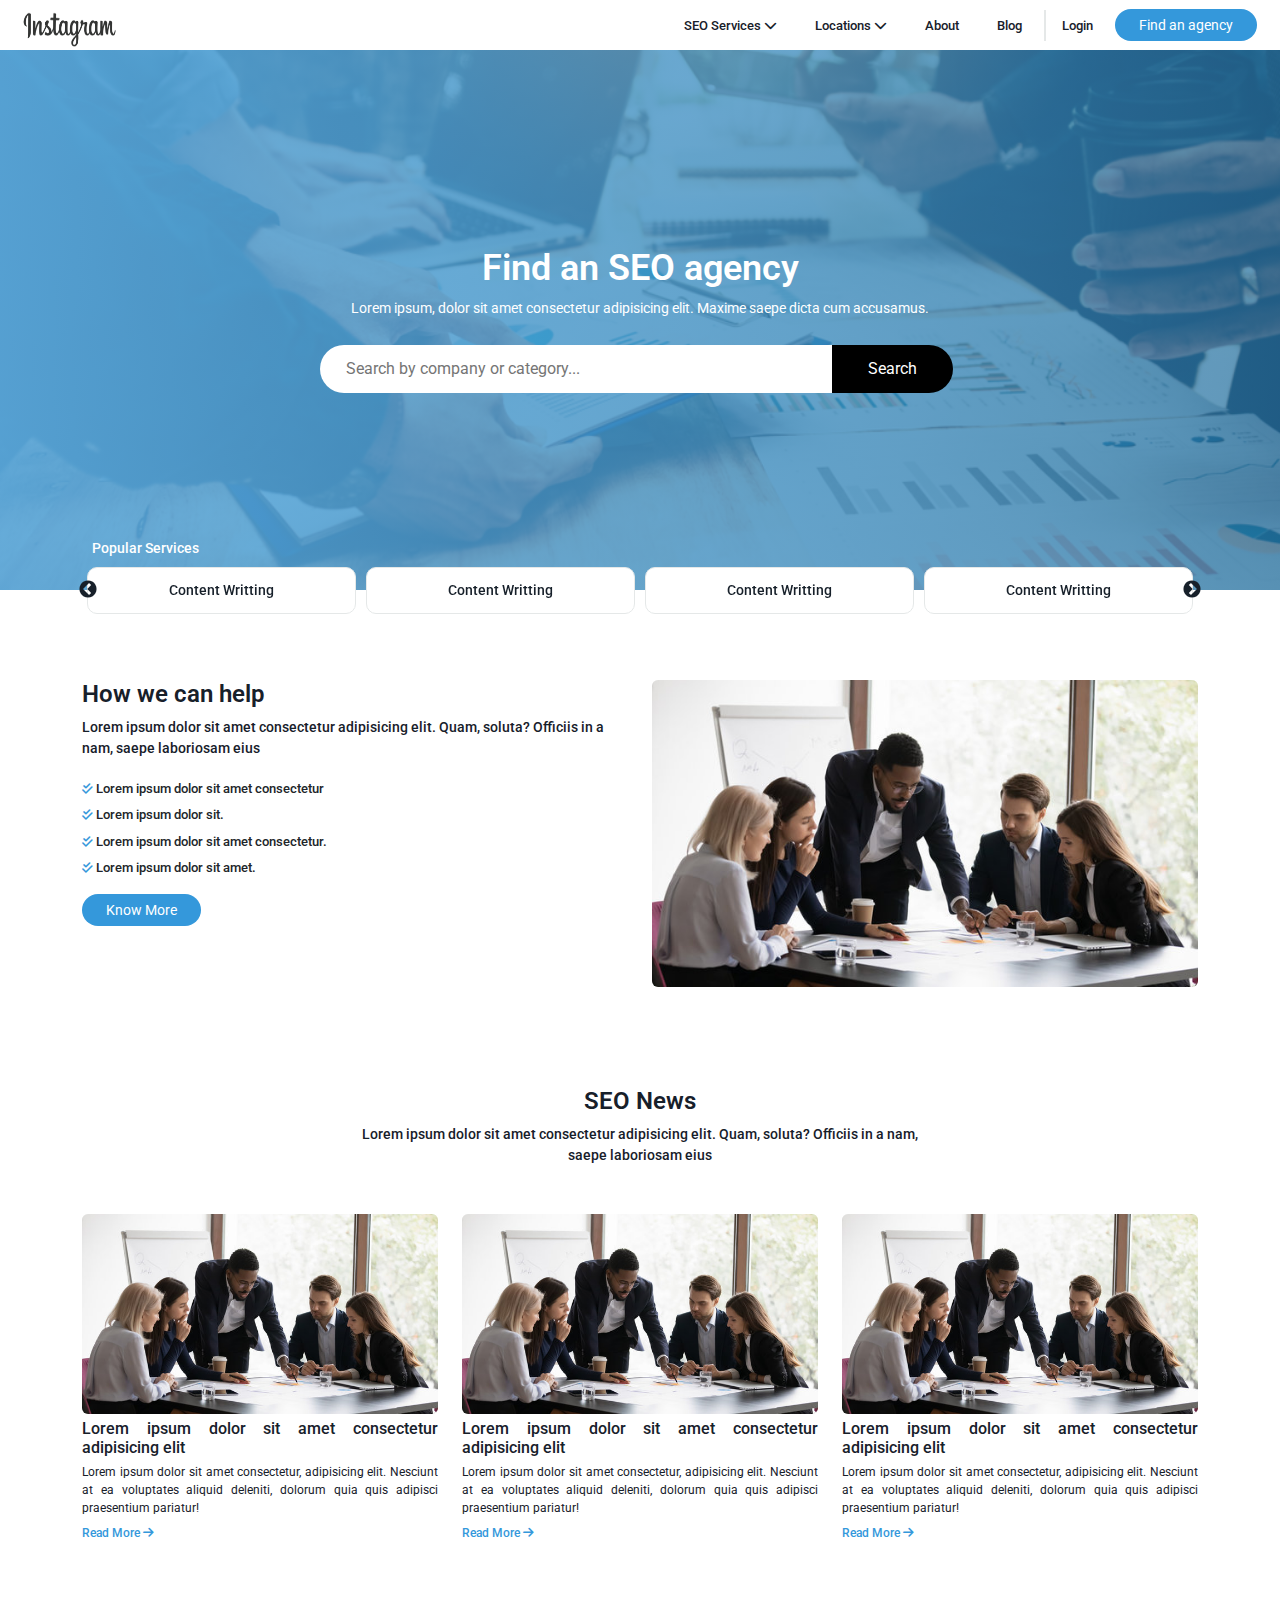
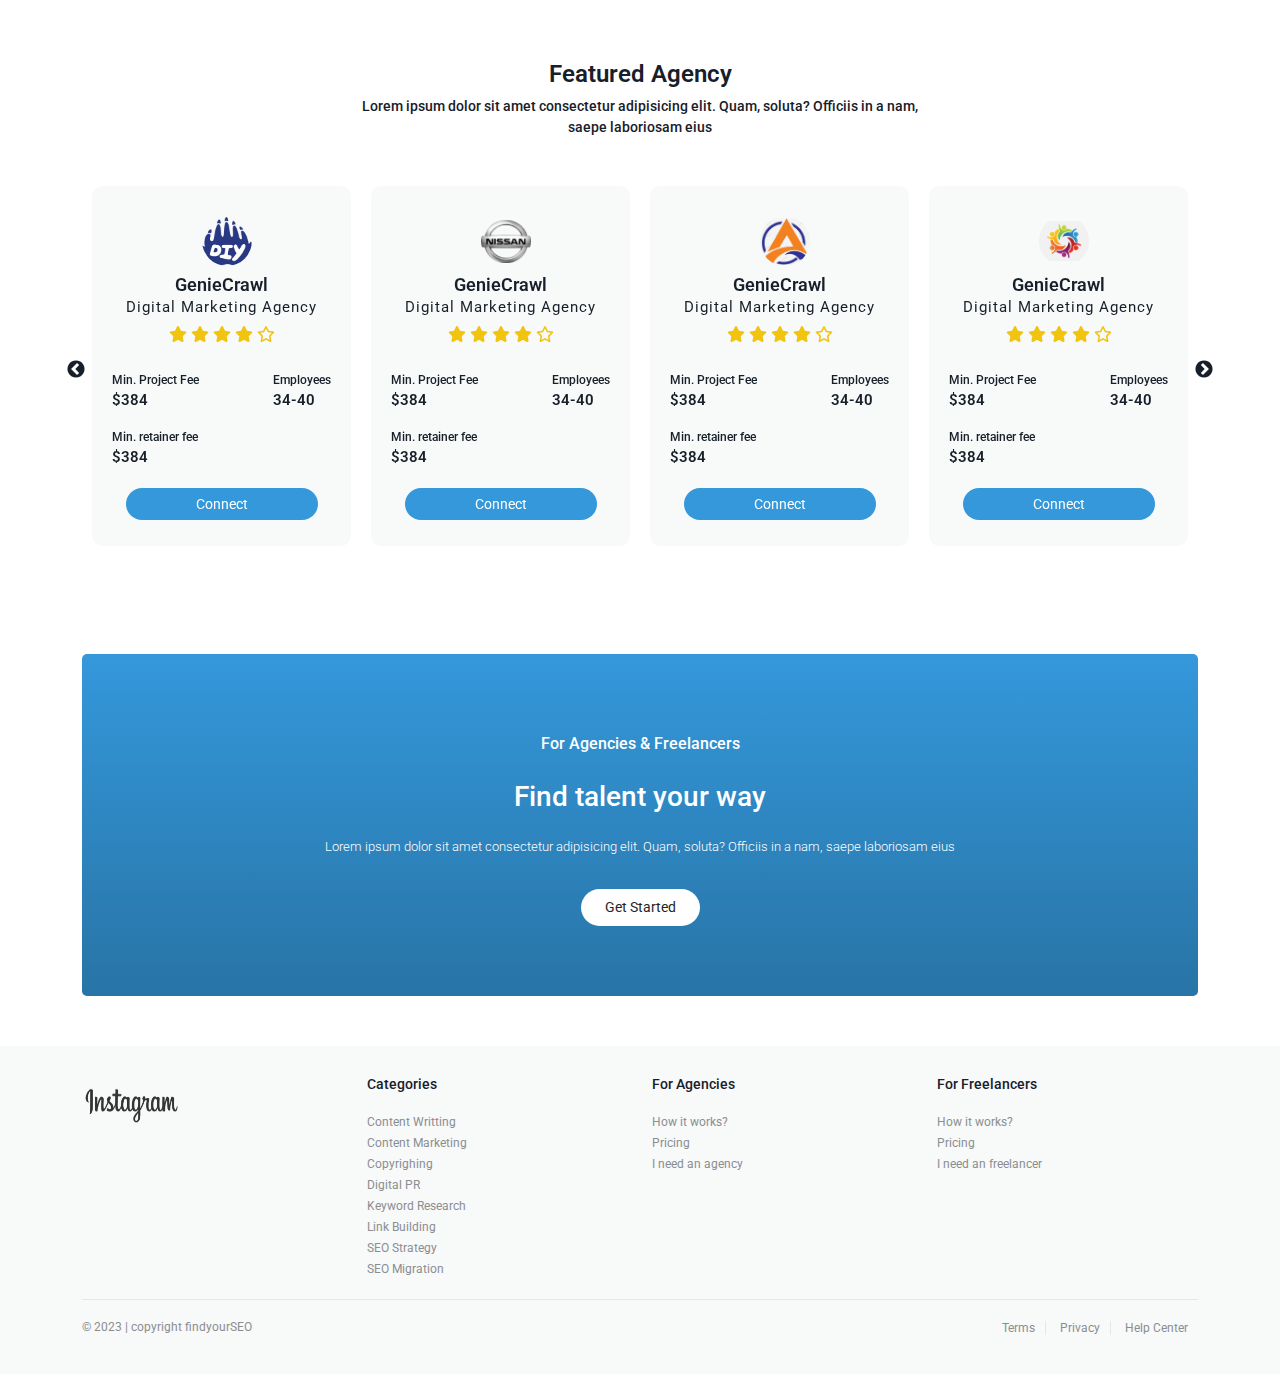
==== commit 012dc44e: "index page responsive and navbar" ====
--- a/index.html
+++ b/index.html
@@ -10,6 +10,7 @@
     <link rel="stylesheet" href="./assets/vendors/slick-slider/slick.css">
     <link rel="stylesheet" href="./assets/vendors/slick-slider/slick-theme.css">
     <link rel="stylesheet" href="./assets/css/style.css">
+    <link rel="stylesheet" href="./assets/css/responsive.css">
 </head>
 
 <body class="page-home">
@@ -17,7 +18,9 @@
         <div>
             <img src="./assets/images/logo/logo.png" alt="" class="logo">
         </div>
-        <nav>
+        <i class="fa-solid fa-bars-staggered bar-icon" onclick="showNav()"></i>
+        <i class="fa-solid fa-xmark bar-close-icon" onclick="closeNav()"></i>
+        <nav id="nav">
             <ul>
                 <li class="has-dropdown">
                     <a href="#">SEO Services <i class="fa-solid fa-chevron-down"></i></a>
@@ -147,7 +150,7 @@
         <section class="about-section">
             <div class="container">
                 <div class="row">
-                    <div class="col-lg-6">
+                    <div class="col-lg-6 about-section-content">
                         <h3 class="section-heading">How we can help</h3>
                         <p class="section-subheading">Lorem ipsum dolor sit amet consectetur adipisicing elit. Quam,
                             soluta? Officiis in a nam,
@@ -170,14 +173,14 @@
 
         <section class="seo-news">
             <div class="container">
-                <div class="text-center mb-5 w-50 m-auto">
+                <div class="text-center mb-5 w-50 m-auto section-heading-wrapper">
                     <h3 class="section-heading">SEO News</h3>
                     <p class="section-subheading">Lorem ipsum dolor sit amet consectetur adipisicing elit. Quam, soluta?
                         Officiis in a nam,
                         saepe laboriosam eius </p>
                 </div>
                 <div class="row">
-                    <div class="col-lg-4 mb-2">
+                    <div class="col-lg-4 col-md-6 col-sm-12 mb-3">
                         <div class="news-item">
                             <div>
                                 <img src="./assets/images/signup.jpg" alt="" class="img-fluid rounded">
@@ -191,7 +194,7 @@
                             </div>
                         </div>
                     </div>
-                    <div class="col-lg-4 mb-2">
+                    <div class="col-lg-4 col-md-6 col-sm-12  mb-3">
                         <div class="news-item">
                             <div>
                                 <img src="./assets/images/signup.jpg" alt="" class="img-fluid rounded">
@@ -205,7 +208,7 @@
                             </div>
                         </div>
                     </div>
-                    <div class="col-lg-4 mb-2">
+                    <div class="col-lg-4 col-md-6 col-sm-12  mb-3">
                         <div class="news-item">
                             <div>
                                 <img src="./assets/images/signup.jpg" alt="" class="img-fluid rounded">
@@ -225,7 +228,7 @@
 
         <section class="featured-agency">
             <div class="container">
-                <div class="text-center mb-5 w-50 m-auto">
+                <div class="section-heading-wrapper text-center mb-5 w-50 m-auto">
                     <h3 class="section-heading">Featured Agency</h3>
                     <p class="section-subheading">Lorem ipsum dolor sit amet consectetur adipisicing elit. Quam, soluta?
                         Officiis in a nam,
@@ -237,7 +240,7 @@
                             <div class="agency-card">
                                 <div class="text-center">
                                     <div class="agency-logo-section">
-                                        <img src="./assets/images/logo/1.png" alt="" class="img-fluid agency-logo">
+                                        <img src="./assets/images/logo/1.png" alt="" class="agency-logo">
                                     </div>
                                     <div>
                                         <h4 class="agency-name">GenieCrawl</h4>
@@ -281,8 +284,7 @@
                                 <div class="text-center">
                                     <div>
                                         <div class="agency-logo-section">
-                                            <img src="./assets/images/logo/2.png" alt=""
-                                                class="img-fluid agency-logo">
+                                            <img src="./assets/images/logo/2.png" alt="" class="agency-logo">
                                         </div>
                                     </div>
                                     <div>
@@ -327,8 +329,7 @@
                                 <div class="text-center">
                                     <div>
                                         <div class="agency-logo-section">
-                                            <img src="./assets/images/logo/3.png" alt=""
-                                                class="img-fluid agency-logo">
+                                            <img src="./assets/images/logo/3.png" alt="" class="agency-logo">
                                         </div>
                                     </div>
                                     <div>
@@ -373,8 +374,7 @@
                                 <div class="text-center">
                                     <div>
                                         <div class="agency-logo-section">
-                                            <img src="./assets/images/logo/4.png" alt=""
-                                                class="img-fluid agency-logo">
+                                            <img src="./assets/images/logo/4.png" alt="" class="agency-logo">
                                         </div>
                                     </div>
                                     <div>
@@ -420,7 +420,7 @@
                                     <div>
                                         <div class="agency-logo-section">
                                             <img src="./assets/images/logo/logo.png" alt=""
-                                                class="img-fluid agency-logo">
+                                                class="agency-logo">
                                         </div>
                                     </div>
                                     <div>
@@ -471,7 +471,7 @@
                     <div class="cta-content-inner">
                         <div class="d-flex align-items-center justify-content-center flex-column gap-3">
                             <h5>For Agencies & Freelancers</h5>
-                            <h3 >Find talent your way</h3>
+                            <h3>Find talent your way</h3>
                             <p>Lorem ipsum dolor sit amet consectetur adipisicing elit. Quam, soluta?
                                 Officiis in a nam, saepe laboriosam eius </p>
                             <a href="#" class="primary-btn bg-white text-dark">Get Started</a>
@@ -521,7 +521,7 @@
                     </div>
                 </div>
                 <div class="footer-bottom-section">
-                    <div class="d-flex align-items-center justify-content-between">
+                    <div class="d-flex align-items-center justify-content-between footer-bottom-section-content">
                         <div>
                             <p class="copyright-text">&copy; 2023 | copyright findyourSEO</p>
                         </div>
@@ -566,8 +566,57 @@
             slidesToScroll: 1,
             autoplay: true,
             autoplaySpeed: 4000,
+            responsive: [
+                {
+                    breakpoint: 1024,
+                    settings: {
+                        slidesToShow: 3,
+                        slidesToScroll: 3,
+                        infinite: true,
+                        
+                    }
+                },
+                {
+                    breakpoint: 600,
+                    settings: {
+                        slidesToShow: 2,
+                        slidesToScroll: 2
+                    }
+                },
+                {
+                    breakpoint: 480,
+                    settings: {
+                        slidesToShow: 1,
+                        slidesToScroll: 1
+                    }
+                }
+            ]
         });
 
+        function showNav(){
+    var close =document.querySelector('.bar-close-icon');
+    var bar =document.querySelector('.bar-icon');
+    var nav =document.querySelector('#nav');
+
+    bar.addEventListener('click', function(){
+        nav.style.display = 'block';
+        close.style.display = 'block';
+        this.style.display = 'none';
+    });
+
+}
+
+function closeNav(){
+    var close =document.querySelector('.bar-close-icon');
+    var bar =document.querySelector('.bar-icon');
+    var nav =document.querySelector('#nav');
+
+    close.addEventListener('click', function(){
+        nav.style.display = 'none';
+        bar.style.display = 'block';
+        this.style.display = 'none';
+    });
+}
     </script>
 </body>
 
--- a/assets/css/style.css
+++ b/assets/css/style.css
@@ -52,10 +52,24 @@
 h6 {
     color: var(--headingColor);
 }
+
+.bar-icon, .bar-close-icon {
+    display: none;
+    font-size: 20px;
+    padding: 9px;
+    background-color: var(--borderColor);
+    cursor: pointer;
+    border-radius: 50%;
+}
 .common-banner{
     background-image: var(--headerBottomGradient);
     height: 35px;
     width: 100%;
+}
+.input-col-6{
+    display: flex;
+    align-items: center;
+    gap: 10px;
 }
 section{
     padding: 50px 0px;
@@ -362,8 +376,6 @@
     height: 50px;
     border-radius: 50%;
     object-fit: contain;
-    border: 1px solid var(--primaryColor);
- 
 }
 .agency-name{
     font-size: 18px;
@@ -709,3 +721,55 @@
 }
 
 
+
+/* Profile Page */
+.profile-form label {
+    font-size: 13px;
+    color: var(--textColor);
+}
+
+.profile-photo-form{
+    width: 35%;
+    margin: 0 auto;
+}
+.profile-image-section {
+    text-align: center;
+    position: relative;
+    border: 1px solid var(--borderColor);
+    height: 143px;
+    width: 150px;
+    border-radius: 50%;
+}
+.profile-logo {
+    height: 140px;
+    width: 140px;
+    object-fit: contain;
+    
+}
+.profile-image-section span {
+    border: 1px solid var(--borderColor);
+    border-radius: 50%;
+    height: 40px;
+    width: 40px;
+    position: absolute;
+    bottom: 0;
+    right: 0;
+    background-color: var(--bodyColor);
+    display: flex;
+    align-items: center;
+    justify-content: center;
+}
+.profile-image-section span i {
+    color: var(--bodyColor);
+    background-color: var(--primaryColor);
+    padding: 9px;
+    border-radius: 50%;
+    font-size: 12px;
+    cursor: pointer;
+}
+.input-img{
+    display: none;
+}
+.img-label{
+    margin-bottom: none;
+}--- a/assets/css/responsive.css
+++ b/assets/css/responsive.css
@@ -0,0 +1,110 @@
+/*  */
+@media(max-width: 1024px) {
+    /* Signup Page */
+
+
+}
+
+@media(max-width: 768px) {
+
+    /* Signup Page */
+    .signup-page .signup-section-wrapper {
+        width: 90%;
+        height: 75vh;
+    }
+
+    .signup-section-wrapper-inner {
+        display: flex;
+        align-items: center;
+        height: 0;
+    }
+
+    .signup-page .signup-section-wrapper .banner-section {
+        width: 0%;
+        visibility: hidden;
+    }
+
+    .signup-page .signup-section-wrapper .form-section {
+        width: 100%;
+    }
+
+    .signup-page .signup-section-wrapper .form-section .signup-form .input-col-6 {
+        gap: 15px;
+        flex-direction: column;
+    }
+    nav {
+        display: none;
+        background-color: var(--bodyColor);
+        width: 75%;
+        height: 100%;
+        position: absolute;
+        top: 50px;
+        right: 0;
+        z-index: 999;
+    }
+    nav ul{
+        flex-direction: column;
+        gap: 30px;
+        padding-top: 20px;
+    }
+    .dropdown-menus {
+        display: none;
+        position: absolute;
+        width: 250px;
+        right: -75px;
+    }
+    header nav ul li a.for-divider{
+        border-left: none;
+    }
+    .bar-icon{
+        display: block;
+    }
+
+
+}
+
+@media(max-width: 550px) {
+    .banner-inner-content {
+        text-align: center;
+        padding: 15px;
+    }
+    .banner-inner-content .search-form {
+        width: 90%;
+    }
+    .banner-inner-content .search-form .search-btn,
+    .banner-inner-content .search-form input[type=search] {
+        font-size: 14px;
+        padding: 8px 24px;
+    }
+    .popular-services .services-slider .service-slider-item {
+        font-size: 12px;
+        padding: 5px 20px;
+    }
+    .about-section-content{
+        padding: 15px;
+        margin-bottom: 20px;
+    }
+    .section-heading-wrapper{
+        width: 90% !important;
+    }
+    .section-subheading{
+        font-size: 12px;
+    }
+    .featured-agency{
+        padding: 0px 10px;
+    }
+    .featured-agency-slider{
+        padding: 0px 10px;
+    }
+    .cta-content-inner {
+        padding: 2px;
+    }
+    .footer-bottom-section-content{
+        display: flex;
+        flex-direction: column-reverse;
+        gap: 20px;
+    }
+
+}
+
+@media(max-width: 360px) {}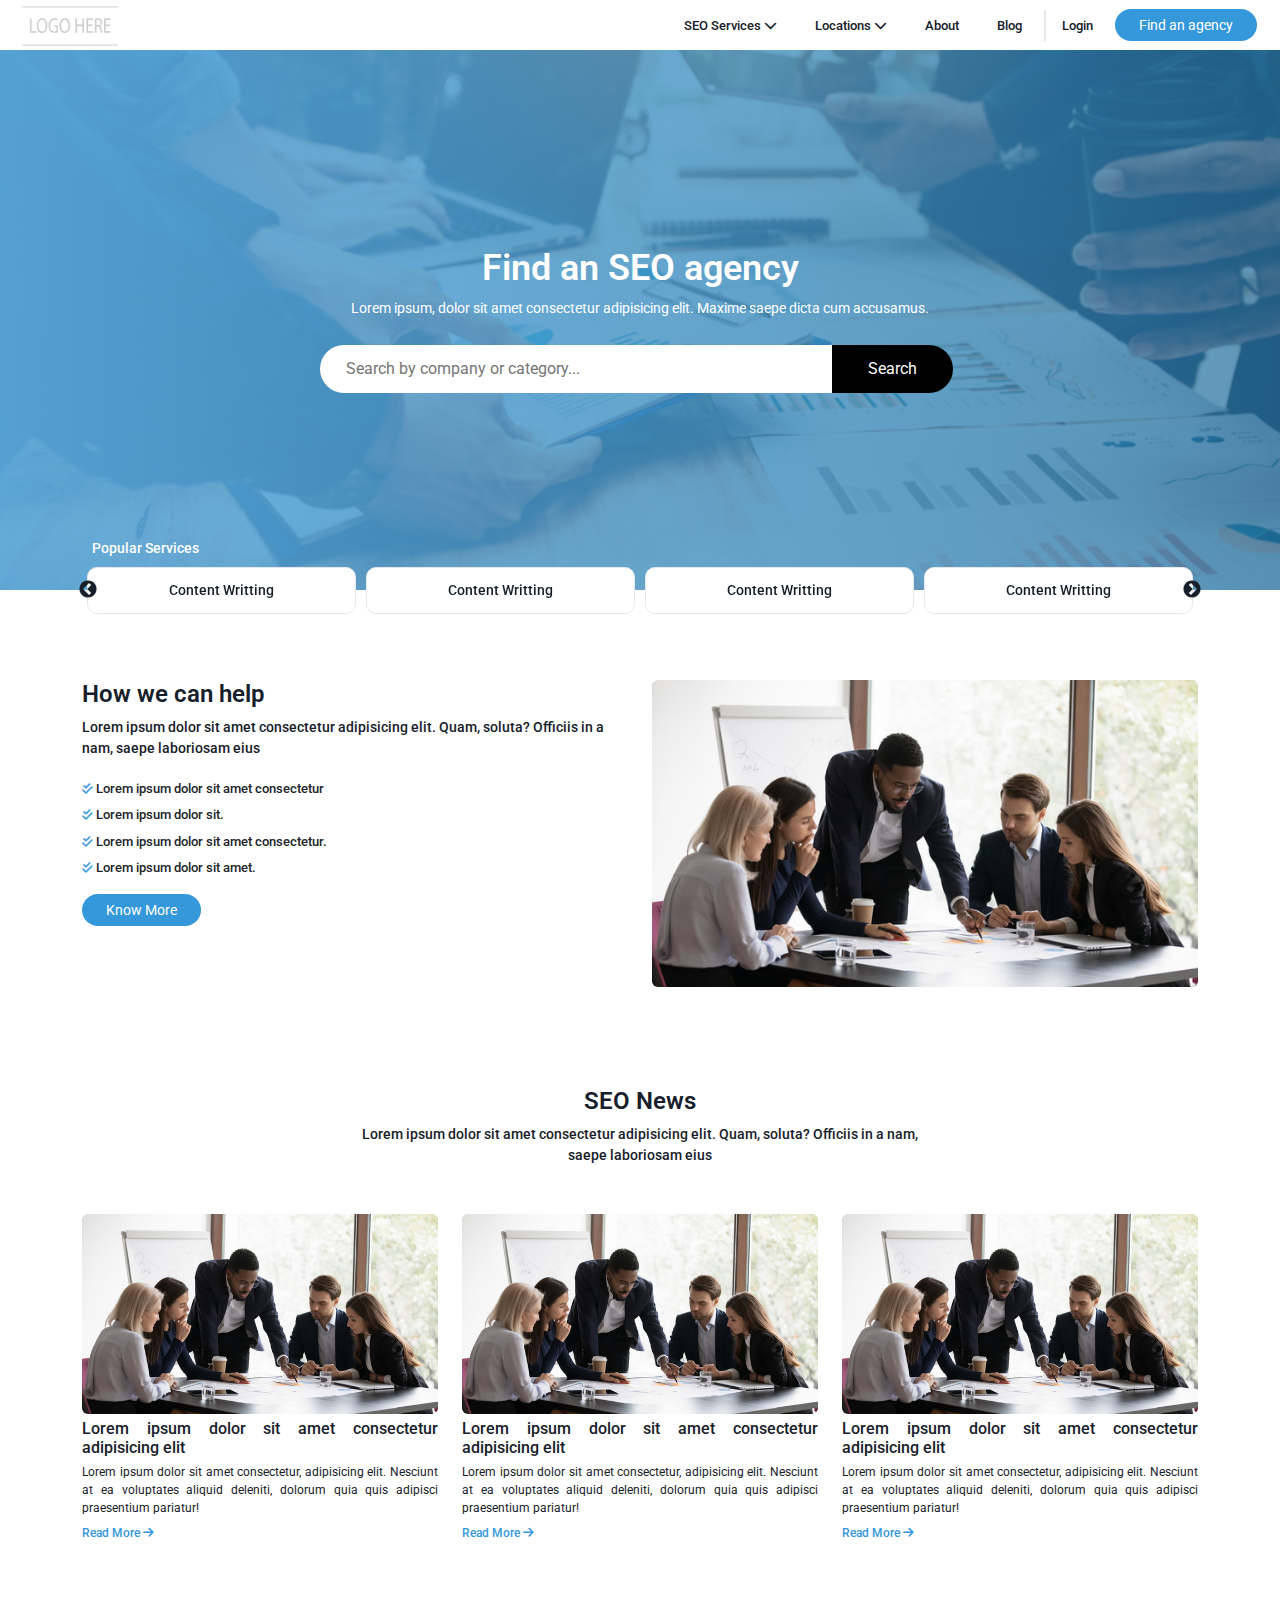
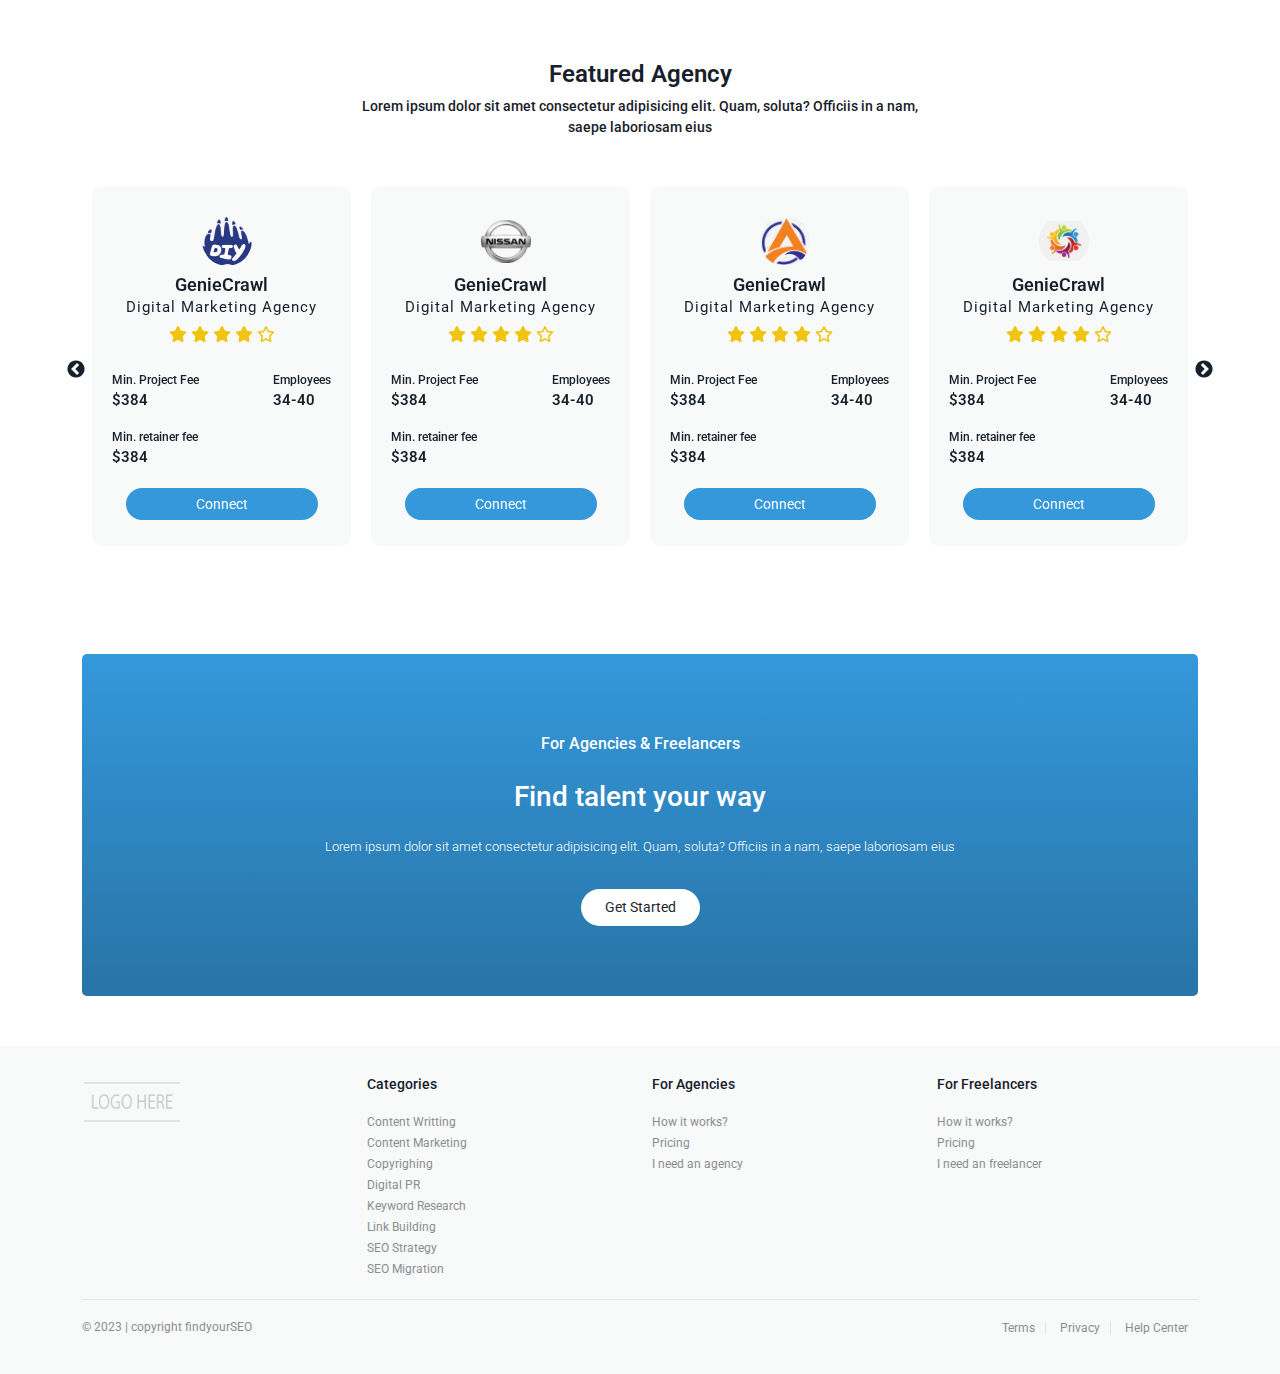
==== commit 10028b68: "logo updated and blog page" ====
--- a/index.html
+++ b/index.html
@@ -16,7 +16,9 @@
 <body class="page-home">
     <header>
         <div>
-            <img src="./assets/images/logo/logo.png" alt="" class="logo">
+            <a href="./index.html">
+                <img src="./assets/images/logo/site-logo.png" alt="" class="logo">
+            </a>
         </div>
         <i class="fa-solid fa-bars-staggered bar-icon" onclick="showNav()"></i>
         <i class="fa-solid fa-xmark bar-close-icon" onclick="closeNav()"></i>
@@ -419,8 +421,7 @@
                                 <div class="text-center">
                                     <div>
                                         <div class="agency-logo-section">
-                                            <img src="./assets/images/logo/logo.png" alt=""
-                                                class="agency-logo">
+                                            <img src="./assets/images/logo/logo.png" alt="" class="agency-logo">
                                         </div>
                                     </div>
                                     <div>
@@ -487,7 +488,9 @@
                 <div class="footer-top-section">
                     <div class="row">
                         <div class="col-lg-3 mb-2">
-                            <img src="./assets/images/logo/logo.png" alt="" class="logo">
+                            <a href="./index.html">
+                                <img src="./assets/images/logo/site-logo.png" alt="" class="logo">
+                            </a>
                         </div>
                         <div class="col-lg-3 mb-2">
                             <h3 class="widget-title">Categories</h3>
@@ -573,7 +576,7 @@
                         slidesToShow: 3,
                         slidesToScroll: 3,
                         infinite: true,
-                        
+
                     }
                 },
                 {
@@ -593,30 +596,7 @@
             ]
         });
 
-        function showNav(){
-    var close =document.querySelector('.bar-close-icon');
-    var bar =document.querySelector('.bar-icon');
-    var nav =document.querySelector('#nav');
-
-    bar.addEventListener('click', function(){
-        nav.style.display = 'block';
-        close.style.display = 'block';
-        this.style.display = 'none';
-    });
-
-}
-
-function closeNav(){
-    var close =document.querySelector('.bar-close-icon');
-    var bar =document.querySelector('.bar-icon');
-    var nav =document.querySelector('#nav');
-
-    close.addEventListener('click', function(){
-        nav.style.display = 'none';
-        bar.style.display = 'block';
-        this.style.display = 'none';
-    });
-}
+        
     </script>
 </body>
 
--- a/assets/css/style.css
+++ b/assets/css/style.css
@@ -9,10 +9,11 @@
     --textColor: #8a8e91;
     --headingColor: #17202A;
     --primaryFont: 'Roboto';
-    --headerBottomGradient: linear-gradient(to right, #212F3C,#2874A6);
+    --headerBottomGradient: linear-gradient(to right, #212F3C, #2874A6);
     --commonGradient: linear-gradient(to top, #2874A6, #3498DB);
-    --commonGradientOpacity: linear-gradient(to left, rgba(40, 116, 166, 0.7),rgba(93, 173, 226,0.9))
-}
+    --commonGradientOpacity: linear-gradient(to left, rgba(40, 116, 166, 0.7), rgba(93, 173, 226, 0.9))
+}
+
 /*  Globall */
 
 * {
@@ -53,7 +54,8 @@
     color: var(--headingColor);
 }
 
-.bar-icon, .bar-close-icon {
+.bar-icon,
+.bar-close-icon {
     display: none;
     font-size: 20px;
     padding: 9px;
@@ -61,28 +63,34 @@
     cursor: pointer;
     border-radius: 50%;
 }
-.common-banner{
+
+.common-banner {
     background-image: var(--headerBottomGradient);
     height: 35px;
     width: 100%;
 }
-.input-col-6{
+
+.input-col-6 {
     display: flex;
     align-items: center;
     gap: 10px;
 }
-section{
+
+section {
     padding: 50px 0px;
 }
-.section-heading{
+
+.section-heading {
     font-size: 24px;
     font-weight: 600;
 }
-.section-subheading{
+
+.section-subheading {
     color: var(--headingColor);
     font-size: 14px;
     font-weight: 500;
 }
+
 input[type=text],
 input[type=password],
 input[type=email] {
@@ -96,6 +104,11 @@
     font-size: 14px;
 }
 
+.filter-close-icon,
+.filter-icon {
+    display: none;
+}
+
 .primary-btn {
     border: none;
     outline: none;
@@ -108,7 +121,7 @@
 
 }
 
-.primary-btn-lg{
+.primary-btn-lg {
     border: none;
     outline: none;
     background: var(--primaryColor);
@@ -118,29 +131,34 @@
     font-size: 14px;
     font-weight: 400;
 }
-.readmore-link{
+
+.readmore-link {
     font-size: 12px;
     color: var(--primaryColor);
     font-weight: 500;
     padding: 5px 0px;
 }
+
 /* Home Header */
-header{
+header {
     display: flex;
     align-items: center;
     justify-content: space-between;
     padding: 0px 20px;
 }
+
 .logo {
     width: 100px;
     height: 50px;
 
 }
-header nav ul{
+
+header nav ul {
     display: flex;
     align-items: center;
     justify-content: space-around;
 }
+
 header nav ul li a {
     padding: 8px 16px;
     margin: 0px 3px;
@@ -148,16 +166,20 @@
     font-size: 13px;
     font-weight: 500;
 }
-header nav ul li a:hover{
+
+header nav ul li a:hover {
     color: var(--primaryColor);
 }
-header nav ul li.has-dropdown{
+
+header nav ul li.has-dropdown {
     position: relative;
 }
-header nav ul li a.for-divider{
+
+header nav ul li a.for-divider {
     border-left: 2px solid var(--borderColor);
 }
-.dropdown-menus{
+
+.dropdown-menus {
     display: none;
     position: absolute;
     top: 30px;
@@ -169,19 +191,22 @@
     z-index: 999;
     background-color: var(--bodyColor);
 }
+
 .dropdown-menus li a {
     display: block;
     color: var(--headingColor);
     font-size: 10px;
     font-weight: 500;
-} 
-header nav ul li.has-dropdown:hover .dropdown-menus{
+}
+
+header nav ul li.has-dropdown:hover .dropdown-menus {
     display: block;
 }
+
 /* Banner Section */
 
 
-.banner{
+.banner {
     background-image: url('../images/login.jpg');
     background-size: cover;
     background-position: center;
@@ -190,13 +215,15 @@
     width: 100%;
     position: relative;
 }
-.banner-inner{
+
+.banner-inner {
     width: 100%;
     height: 100%;
     /* position: absolute; */
     background-image: var(--commonGradientOpacity);
 }
-.banner-inner-content{
+
+.banner-inner-content {
     display: flex;
     align-items: center;
     justify-content: center;
@@ -204,24 +231,26 @@
     height: 100%;
     width: 100%;
 }
-.banner-inner-content h3{
+
+.banner-inner-content h3 {
     color: var(--bodyColor);
     font-weight: 600;
     font-size: 36px;
 }
 
-.banner-inner-content p{
+.banner-inner-content p {
     color: var(--bodyColor);
 }
 
-.banner-inner-content .search-form{
+.banner-inner-content .search-form {
     width: 50%;
     margin: 0 auto;
     text-align: center;
     margin-top: 10px;
     position: relative;
 }
-.banner-inner-content .search-form input[type=search]{
+
+.banner-inner-content .search-form input[type=search] {
     width: 80%;
     padding: 12px 26px;
     font-size: 16px;
@@ -230,6 +259,7 @@
     border-top-left-radius: 25px;
     border-bottom-left-radius: 25px;
 }
+
 .banner-inner-content .search-form .search-btn {
     background: black;
     color: white;
@@ -240,7 +270,8 @@
     border-top-right-radius: 25px;
     border-bottom-right-radius: 25px;
 }
-.banner-inner-content .search-form .suggest{
+
+.banner-inner-content .search-form .suggest {
     display: none;
     position: absolute;
     top: 55px;
@@ -251,6 +282,7 @@
     z-index: 999;
     background-color: var(--bodyColor);
 }
+
 .suggest li a {
     display: block;
     color: var(--headingColor);
@@ -258,26 +290,31 @@
     font-weight: 500;
     padding: 8px 16px;
 }
-.suggest li a:hover{
+
+.suggest li a:hover {
     color: var(--primaryColor);
 }
-.popular-services{
+
+.popular-services {
     margin-top: -50px;
 }
-.popular-services h6{
+
+.popular-services h6 {
     margin-bottom: 10px;
     margin-left: 10px;
     font-size: 14px;
     font-weight: 500;
     color: var(--bodyColor);
-    
-}
-.popular-services .services-slider{
+
+}
+
+.popular-services .services-slider {
     display: flex;
     align-items: center;
     justify-content: space-evenly;
-   
-}
+
+}
+
 .popular-services .services-slider .service-slider-item {
     border-radius: 10px;
     background: var(--bodyColor);
@@ -288,10 +325,12 @@
     text-align: center;
     margin: 0px 5px;
 }
-.popular-services .services-slider .service-slider-item a{
-    color: var(--headingColor);
-}
-.popular-services .services-slider .service-slider-item:hover a{
+
+.popular-services .services-slider .service-slider-item a {
+    color: var(--headingColor);
+}
+
+.popular-services .services-slider .service-slider-item:hover a {
     color: var(--primaryColor);
 }
 
@@ -316,6 +355,7 @@
     padding: 0px;
     border: 0px;
 }
+
 .slick-prev:before,
 .slick-next:before {
     color: var(--headingColor) !important;
@@ -324,33 +364,36 @@
 
 
 /* About section */
-.about-section{
+.about-section {
     margin-top: 40px;
 }
-.about-section ul{
+
+.about-section ul {
     margin: 20px 0px;
 }
-.about-section ul li{
+
+.about-section ul li {
     display: block;
     margin: 7px 0px;
     font-size: 13px;
     font-weight: 500;
 }
-.about-section ul li i{
+
+.about-section ul li i {
     color: var(--primaryColor);
     font-size: 12px;
 }
 
 
 /* SEO News */
-.news-item .title{
+.news-item .title {
     font-size: 16px;
     text-align: justify;
     font-weight: 500;
     margin: 5px 0px;
 }
 
-.news-item .content-excerpt{
+.news-item .content-excerpt {
     font-size: 12px;
     font-weight: 400;
     color: var(--headingColor);
@@ -360,54 +403,63 @@
 
 /* Agency Section */
 
- .agency-card{
+.agency-card {
     background-color: var(--grayColor);
     border-radius: 10px;
     padding: 30px 20px;
     margin: 0px 10px;
 }
-.agency-logo-section{
+
+.agency-logo-section {
     width: 18%;
     margin: 0 auto;
     margin-bottom: 8px;
 }
-.agency-logo{
+
+.agency-logo {
     width: 50px;
     height: 50px;
     border-radius: 50%;
     object-fit: contain;
 }
-.agency-name{
+
+.agency-name {
     font-size: 18px;
     font-weight: 600;
     color: var(--headingColor);
     margin: 0px;
 }
-.agency-type{
+
+.agency-type {
     color: var(--headingColor);
     font-size: 15px;
     letter-spacing: 1px;
     font-weight: 400;
     margin: 0px;
 }
-.agency-rating{
+
+.agency-rating {
     width: 90%;
     margin: 5px auto;
     text-align: center;
 }
-.agency-rating li{
+
+.agency-rating li {
     display: inline-block;
 }
-.agency-rating li i.fa-star{
+
+.agency-rating li i.fa-star {
     color: #F1C40F;
 }
-.aminity{
+
+.aminity {
     color: var(--headingColor);
     font-size: 12px;
     font-weight: 500;
     margin: 0px;
 }
-.price{
+
+.price {
     color: var(--headingColor);
     font-size: 15px;
     font-weight: 600;
@@ -416,78 +468,91 @@
 
 
 /* CTA */
-.cta-content{
+.cta-content {
     background-image: var(--commonGradient);
     padding: 20px;
     border-radius: 5px;
 }
-.cta-content-inner{
+
+.cta-content-inner {
     padding: 50px;
 }
+
 .cta-content-inner h5,
 .cta-content-inner h3,
-.cta-content-inner p{
+.cta-content-inner p {
     color: var(--bodyColor);
 }
-.cta-content-inner h5{
+
+.cta-content-inner h5 {
     font-size: 16px;
     font-weight: 500;
     margin: 10px 0px
 }
-.cta-content-inner h3{
+
+.cta-content-inner h3 {
     font-size: 28px;
 }
-.cta-content-inner p{
+
+.cta-content-inner p {
     font-size: 13px;
     font-weight: 300;
 }
 
 /* Footer */
-footer{
+footer {
     background-color: var(--grayColor);
     padding-top: 30px;
     padding-bottom: 20px;
 }
-.footer-top-section{
+
+.footer-top-section {
     padding-bottom: 10px;
     border-bottom: 1px solid var(--borderColor);
 }
-.widget-title{
+
+.widget-title {
     color: var(--headingColor);
     font-size: 14px;
     font-weight: 500;
     margin-bottom: 20px;
 }
-.widget-menu li a{
+
+.widget-menu li a {
     color: var(--textColor);
     font-size: 12px;
     display: block;
     margin: 3px 0px;
 }
-.widget-menu li a:hover{
+
+.widget-menu li a:hover {
     color: var(--primaryColor);
 }
-.footer-bottom-section{
+
+.footer-bottom-section {
     padding: 15px 0px;
 }
-.copyright-text{
+
+.copyright-text {
     color: var(--textColor);
     font-size: 12px;
     margin: 0px;
 }
-.footer-bottom-section-menu a{
+
+.footer-bottom-section-menu a {
     font-size: 12px;
     border-right: 1px solid var(--borderColor);
     padding: 0px 10px;
     color: var(--textColor);
 }
-.footer-bottom-section-menu a:last-child{
+
+.footer-bottom-section-menu a:last-child {
     border-right: none;
 }
 
 
 /* Agency Page */
- 
+
 
 .agency-banner-inner-info {
     padding-top: 40px;
@@ -495,10 +560,11 @@
     border-bottom: 2px solid var(--borderColor);
 }
 
-.agency-banner-inner-info h3{
+.agency-banner-inner-info h3 {
     margin: 0px;
 }
-.agency-banner-inner-info p{
+
+.agency-banner-inner-info p {
     margin: 5px 0px;
     font-size: 12px;
     color: var(--headingColor);
@@ -511,46 +577,56 @@
     flex-wrap: wrap;
     padding: 10px 0px;
 }
+
 .company-count p {
     font-size: 12px;
     font-weight: 500;
     color: var(--headingColor);
     margin: 0px;
 }
-.sort-label{
-    font-size: 12px;
-}
+
+.sort-label {
+    font-size: 12px;
+}
+
 .sort-select-input {
     font-size: 12px;
     border-radius: 9px;
     padding: 3px 10px;
     font-weight: 500;
-}
-
-.agency-wrapper{
+    background-color: transparent;
+}
+
+.agency-wrapper {
     padding-bottom: 40px;
 }
+
 .left-side-widgets {
     border: 1px solid var(--borderColor);
     border-radius: 5px;
 }
-.left-side-widgets-title{
+
+.left-side-widgets-title {
     font-weight: 500;
     font-size: 16px;
     padding: 15px;
 }
-.left-widget{
+
+.left-widget {
     border-bottom: 1px solid var(--borderColor);
     padding: 15px;
 }
-.left-widget:last-child{
+
+.left-widget:last-child {
     border-bottom: none;
 }
-.left-widget-title{
+
+.left-widget-title {
     font-size: 13px;
     font-weight: 500;
     text-transform: uppercase;
 }
+
 .left-widget a {
     font-size: 11px;
     margin: 5px 0px;
@@ -558,21 +634,25 @@
     color: var(--headingColor);
     font-weight: 500;
 }
+
 .left-widget a:hover {
     color: var(--primaryColor);
 }
-.left-widget label{
+
+.left-widget label {
     font-size: 11px;
     font-weight: 500;
 }
 
-.location-list{
+.location-list {
     background-color: var(--grayColor);
 }
-.location-list-title{
+
+.location-list-title {
     font-size: 20px;
     margin-bottom: 30px;
 }
+
 .location-list-item {
     font-size: 12px;
     color: var(--headingColor);
@@ -584,22 +664,28 @@
 .location-list-item:hover {
     color: var(--primaryColor);
 }
-.agency-directory-faq{
+
+.agency-directory-faq {
     background-color: var(--bodyColor);
 }
-.agency-directory-faq-content{
+
+.agency-directory-faq-content {
     width: 50%;
     margin: 0 auto;
 }
-.accordion-header .accordion-button{
+
+.accordion-header .accordion-button {
     font-weight: 500;
     font-size: 16px;
     background-color: transparent;
 }
-.accordion-body{
+
+.accordion-body {
     font-size: 12px !important;
 }
-
+.filter-section{
+    display: none;
+}
 
 /* Sign Up Page */
 
@@ -637,7 +723,7 @@
     display: flex;
     align-items: center;
     height: 100%;
-    
+
 }
 
 .form-content-inner {
@@ -702,20 +788,23 @@
     position: relative;
 
 }
-.banner-section-inner-content{
+
+.banner-section-inner-content {
     width: 100%;
     height: 100%;
     position: absolute;
     background-color: rgba(52, 152, 219, 0.7);
 }
-.banner-section-inner-content #banner-title{
-    
+
+.banner-section-inner-content #banner-title {
+
     color: var(--bodyColor);
     display: flex;
     align-items: center;
     justify-content: center;
     height: 100%;
 }
+
 .signup-page .signup-section-wrapper .form-section .signup-page-tabcontent {
     display: none;
 }
@@ -728,10 +817,11 @@
     color: var(--textColor);
 }
 
-.profile-photo-form{
+.profile-photo-form {
     width: 35%;
     margin: 0 auto;
 }
+
 .profile-image-section {
     text-align: center;
     position: relative;
@@ -740,12 +830,14 @@
     width: 150px;
     border-radius: 50%;
 }
+
 .profile-logo {
     height: 140px;
     width: 140px;
     object-fit: contain;
-    
-}
+
+}
+
 .profile-image-section span {
     border: 1px solid var(--borderColor);
     border-radius: 50%;
@@ -759,6 +851,7 @@
     align-items: center;
     justify-content: center;
 }
+
 .profile-image-section span i {
     color: var(--bodyColor);
     background-color: var(--primaryColor);
@@ -767,9 +860,84 @@
     font-size: 12px;
     cursor: pointer;
 }
-.input-img{
+
+.input-img {
     display: none;
 }
-.img-label{
+
+.img-label {
     margin-bottom: none;
+}
+
+
+/* FAQ */
+.hired-option-item{
+    background-color: var(--grayColor);
+    border-radius: 5px;
+    padding: 20px;
+    text-align: center;
+}
+
+
+/* Pricing  Page */
+.pricing-above-card {
+    padding: 25px;
+    border-radius: 5px;
+    margin: 20px 0px;
+    border: 1px solid var(--borderColor);
+}
+.pricing-above-card-content {
+    display: flex;
+    align-items: center;
+    gap: 10px;
+}
+.pricing-above-card-content img {
+    width: 100px;
+    height: 80px;
+}
+.pricing-above-card-content h3{
+    font-size: 16px;
+}
+.pricing-main-card{
+    margin: 40px 0px;
+}
+.pricing-main-card h3{
+    font-size: 22px;
+}
+.pricing-main-card .plans-info{
+    text-align: justify;
+    font-size: 12px;
+    font-size: 600;
+    color: var(--headingColor);
+}
+.pricing-main-card .plan-price {
+    font-size: 22px;
+    font-weight: 600;
+    color: var(--headingColor);
+}
+.pricing-main-card .plan-duration{
+    font-size: 16px;
+    font-weight: 400;
+    color: var(--headingColor);
+}
+
+.plans-feature{
+    border-top: 1px solid var(--borderColor);
+    padding: 40px 0px;
+}
+
+
+
+/* Blog  */
+.blog-wrapper{
+    padding: 50px 0px;
+}
+
+.blog-section-title{
+    font-weight: 600;
+    font-size: 16px;
+    margin-bottom: 20px;
+}
+.page-title{
+    margin: 20px 0px;
 }--- a/assets/css/responsive.css
+++ b/assets/css/responsive.css
@@ -7,6 +7,9 @@
 
 @media(max-width: 768px) {
 
+    .primary-btn-lg{
+        padding: 8px 50px;
+    }
     /* Signup Page */
     .signup-page .signup-section-wrapper {
         width: 90%;
@@ -60,7 +63,38 @@
         display: block;
     }
 
+    /*  */
+    .agency-directory-faq-content {
+        width: 100%;
+    }
 
+    .location-list{
+        text-align: center;
+    }
+    .location-list-title{
+        margin-bottom: 10px;
+    }
+    .left-side-widgets{
+        display: none;
+    }
+    .filter-icon{
+        display: block;
+        position: absolute;
+        bottom: 12px;
+        right: 20px;
+    }
+    .filter-close-icon{
+        display: none;
+        position: absolute;
+        bottom: 12px;
+        right: 20px;
+    }
+    .agencies-section-header {
+        position: relative;
+    }
+    .filter-section{
+        display: block;
+    }
 }
 
 @media(max-width: 550px) {
